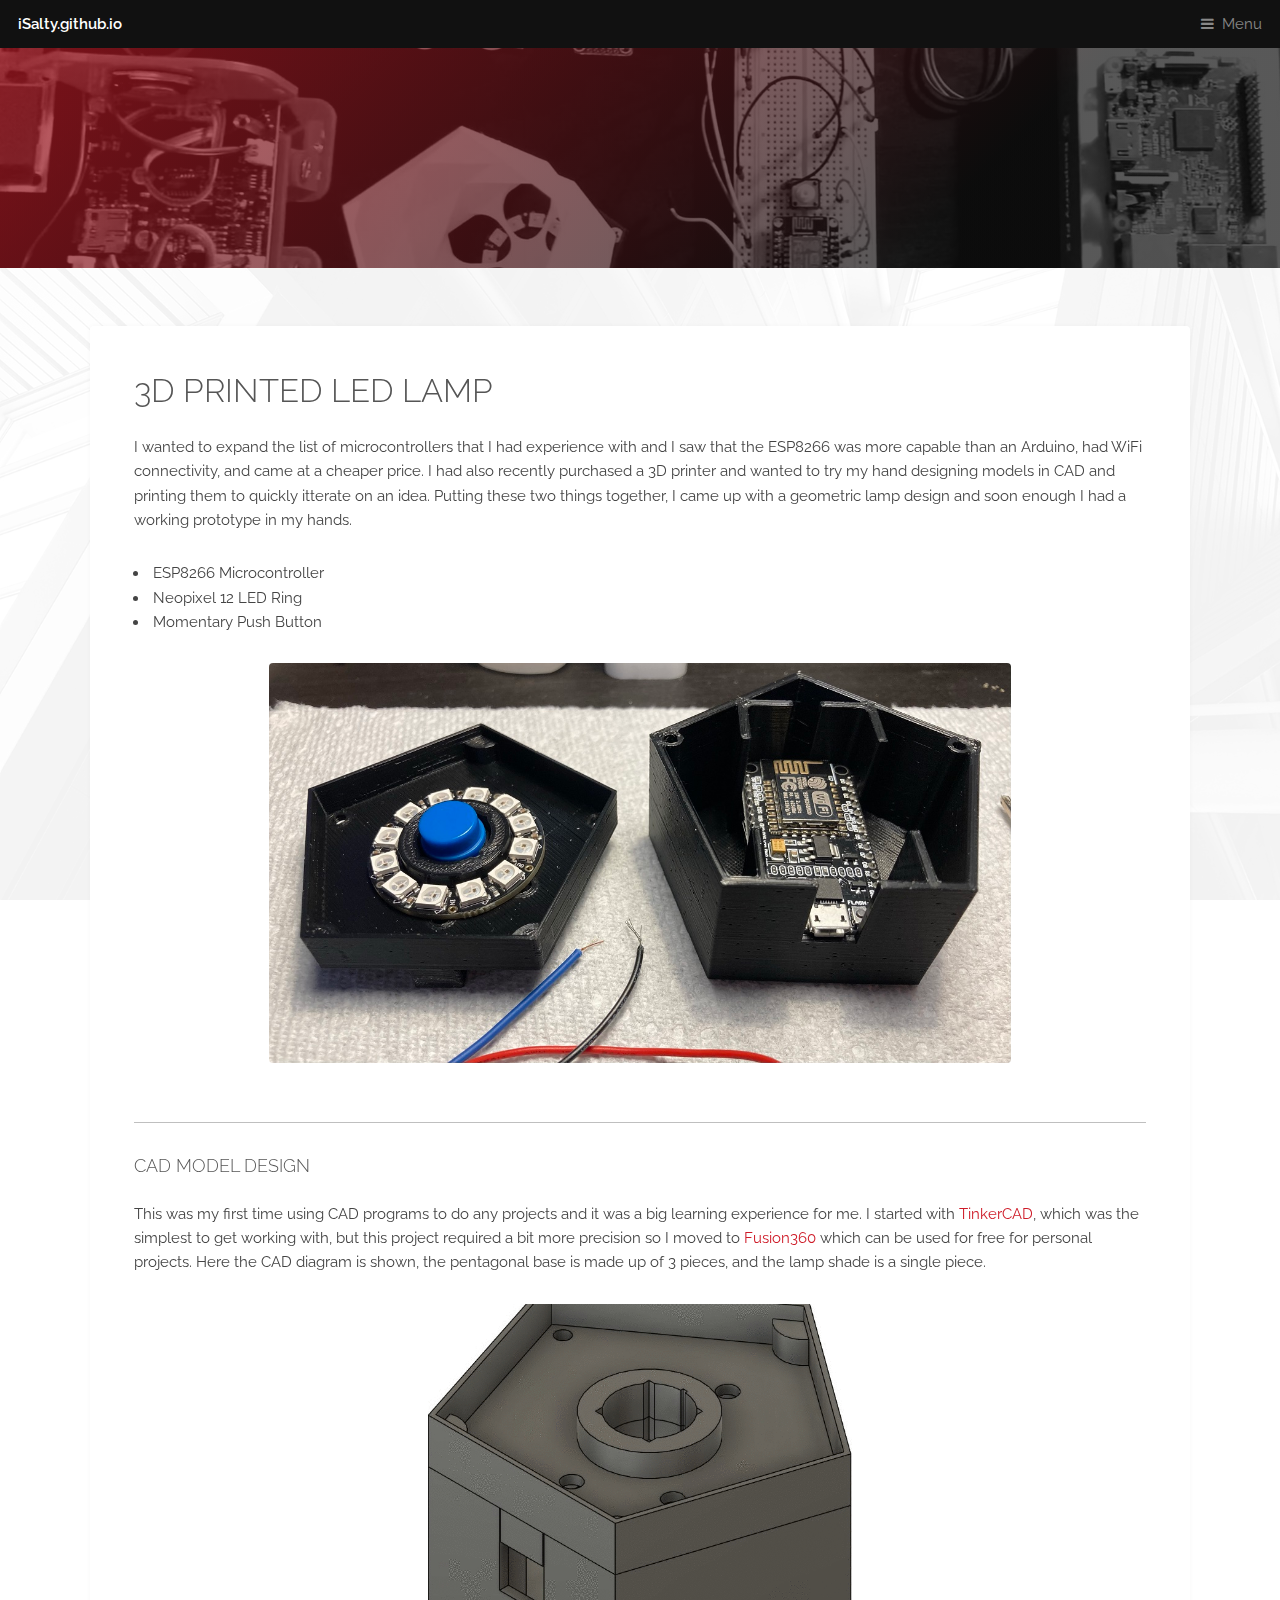
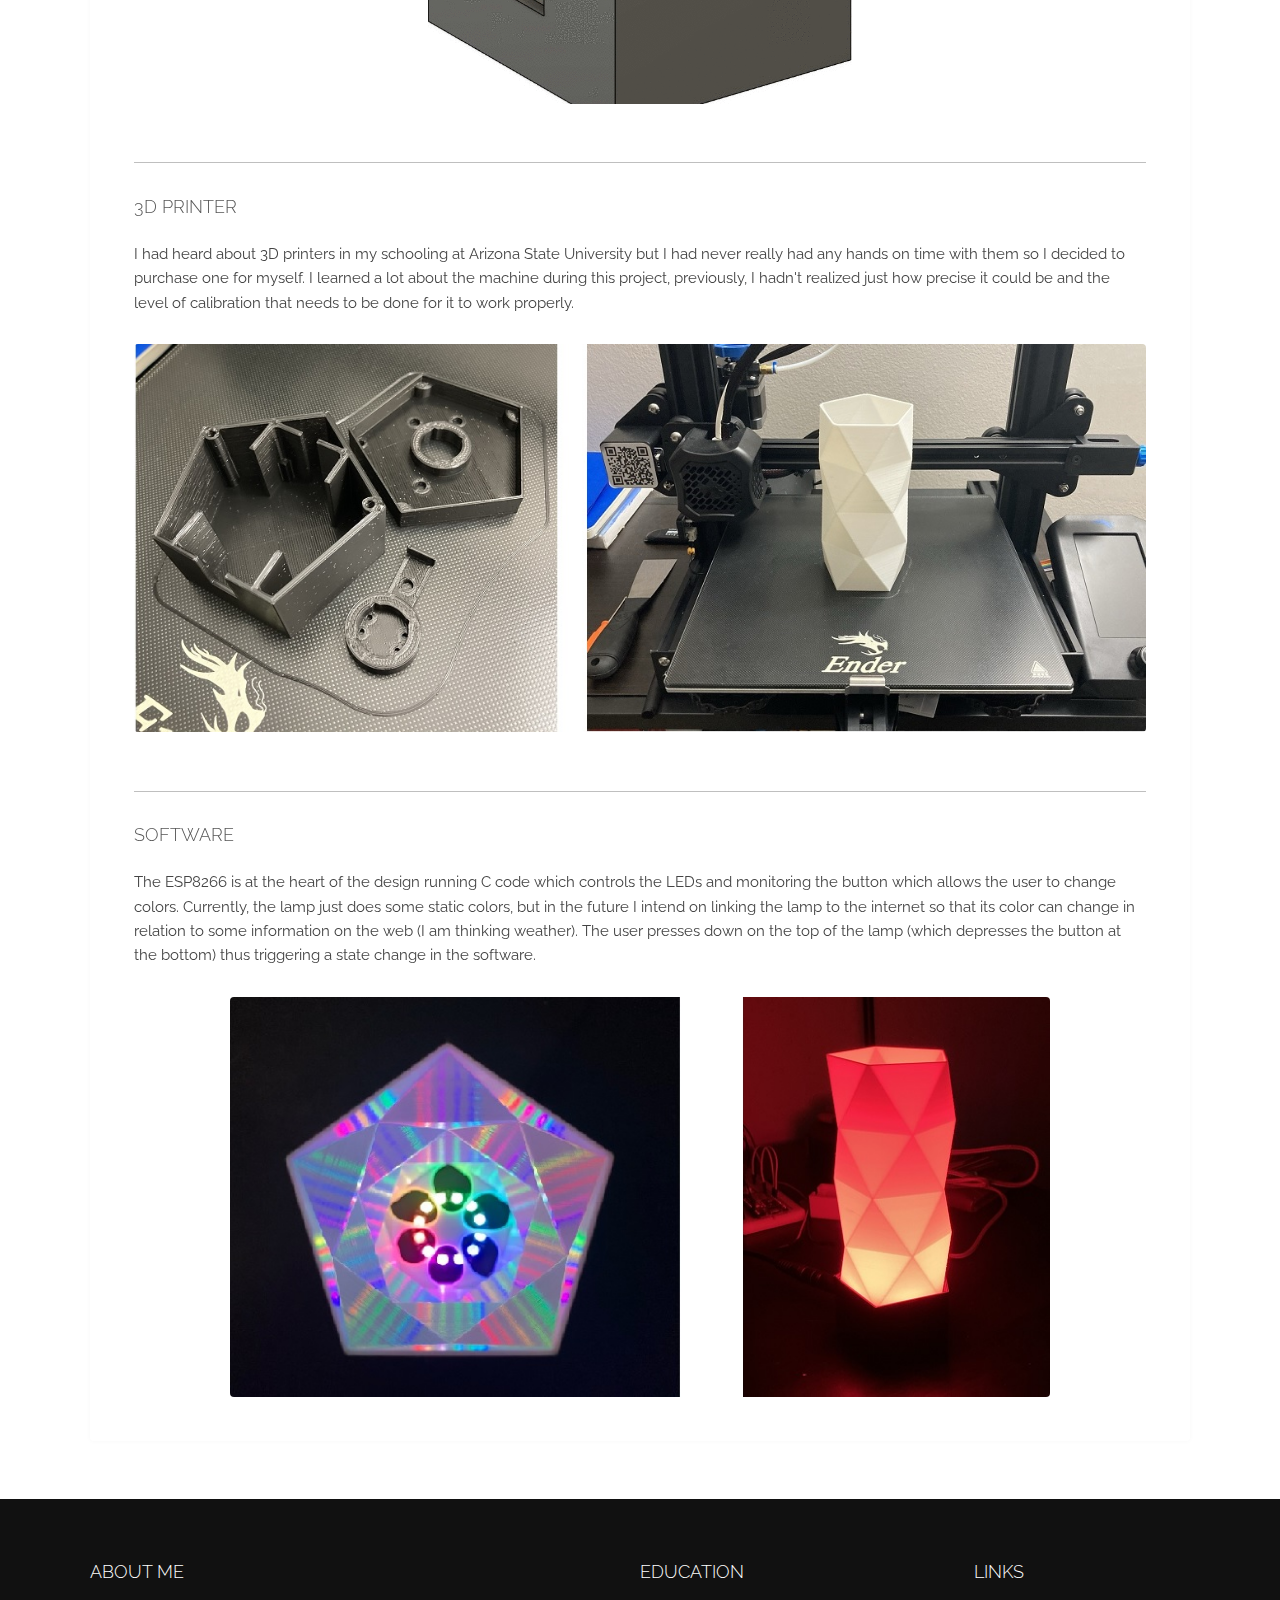
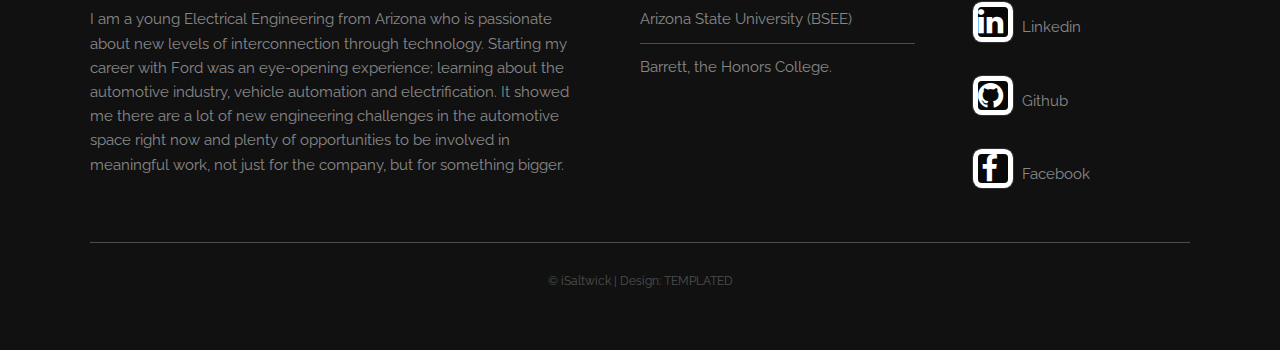
==== 3dPrintedLamp.html @ 3b706ca8 "Switching Templates" ====
<!DOCTYPE HTML>
<!--
	Industrious by TEMPLATED
	templated.co @templatedco
	Released for free under the Creative Commons Attribution 3.0 license (templated.co/license)
-->
<html>
	<head>
		<title>iSaltwick 3D Printed Lamp</title>
		<meta charset="utf-8" />
		<meta name="viewport" content="width=device-width, initial-scale=1, user-scalable=no" />
		<meta name="description" content="" />
		<meta name="keywords" content="" />
		<link rel="stylesheet" href="assets/css/main.css" />
	</head>
	<body class="is-preload">

		<!-- Header -->
			<header id="header">
				<a class="logo" href="index.html">iSalty.github.io</a>
				<nav>
					<a href="#menu">Menu</a>
				</nav>
			</header>

		<!-- Nav -->
			<nav id="menu">
				<ul class="links">
					<li><a href="index.html">Home</a></li>
					<li><a href="index.html#ProjectHub">Projects</a>
					<li><a href="index.html#About">About</a></li>
				</ul>
			</nav>

		<!-- Heading -->
			<div id="heading" >
				<!-- <h1>Project</h1> -->
			</div>

		<!-- Main -->
			<section id="main" class="wrapper">
				<div class="inner">
					<div class="content">
						<header>
							<h2>3D Printed LED Lamp</h2>
						</header>
						<p>I wanted to expand the list of microcontrollers that I had experience with and I saw that the ESP8266 was more capable than an Arduino, had WiFi connectivity, 
							and came at a cheaper price. I had also recently purchased a 3D printer and wanted to try my hand designing models in CAD and printing them to quickly itterate 
							on an idea. Putting these two things together, I came up with a geometric lamp design and soon enough I had a working prototype in my hands.
						</p>
						<ul>
							<li>ESP8266 Microcontroller</li>
							<li>Neopixel 12 LED Ring</li>
							<li>Momentary Push Button</li>
						</ul>
						<div style="max-height: 400px">
							<img class="image center" src="images/3dPrintedLamp/ComponentsBase.jpg" style="max-height: 400px">
						</div>
						<hr />
						<h3>CAD Model Design</h3>
						<p>This was my first time using CAD programs to do any projects and it was a big learning experience for me. I started with <a href="https://www.tinkercad.com/" target="blank">TinkerCAD</a>, 
							which was the simplest to get working with, but this project required a bit more precision so I moved to <a href="https://www.autodesk.com/products/fusion-360/personal" target="blank">Fusion360</a> which can be used 
							for free for personal projects. Here the CAD diagram is shown, the pentagonal base is made up of 3 pieces, and the lamp shade is a single piece.
						</p>
						<div style="max-height: 400px">
							<img class="image center" src="images/3dPrintedLamp/CAD_BaseModel.gif" style="max-height: 400px">
						</div>
						<hr />
						<h3>3D Printer</h3>
						<p>I had heard about 3D printers in my schooling at Arizona State University but I had never really had any hands on time with them so I decided to purchase one for myself.
							I learned a lot about the machine during this project, previously, I hadn't realized just how precise it could be and the level of calibration that needs to be done for 
							it to work properly.
						</p>
						<div style="max-height: 400px">
							<img class="image center" src="images/3dPrintedLamp/PrintedParts.jpg" style="max-height: 400px">
						</div>
						<hr />
						<h3>Software</h3>
						<p>The ESP8266 is at the heart of the design running C code which controls the LEDs and monitoring the button which allows the user to change colors. Currently, the lamp just
							does some static colors, but in the future I intend on linking the lamp to the internet so that its color can change in relation to some information on the web (I am thinking
							weather). The user presses down on the top of the lamp (which depresses the button at the bottom) thus triggering a state change in the software.
						</p>
						<div style="max-height: 400px">
							<img class="image center" src="images/3dPrintedLamp/LitUpLamp.jpg" style="max-height: 400px">
						</div>
					</div>
				</div>
			</section>

		<!-- Footer -->
		<a class="anchor" id="About"></a>
		<footer id="footer">
			<div class="inner">
				<div class="content">
					<section>
						<h3>About Me</h3>
						<p>I am a young Electrical Engineering from Arizona who is passionate about new levels of interconnection through technology.
						Starting my career with Ford was an eye-opening experience; learning about the automotive industry, vehicle automation and electrification. It showed me there are a lot of new engineering challenges in the automotive space right now and plenty of opportunities to be involved in meaningful work, not just for the company, but for something bigger. </p>
					</section>
					<section>
						<h3>Education</h3>
						<ul class="alt">
							<li><a href="https://engineering.asu.edu/" target="_blank">Arizona State University (BSEE)</a></li>
							<li><a href="https://barretthonors.asu.edu/about" target="_blank">Barrett, the Honors College.</a></li>
						</ul>
					</section>
					<section>
						<h3>Links</h3>
						<ul class="plain">
							<li><a href="https://www.linkedin.com/in/ian-saltwick-23591b81/" target="_blank"><i class="icon fa-linkedin">&nbsp;</i>Linkedin</a></li>
							<li><a href="https://github.com/iSalty" target="_blank"><i class="icon fa-github">&nbsp;</i>Github</a></li>
							<li><a href="https://www.facebook.com/ian.saltwick/photos" target="_blank"><i class="icon fa-facebook">&nbsp;</i>Facebook</a></li>
						</ul>
					</section>
				</div>
				<div class="copyright">
					&copy; iSaltwick | Design: <a href="https://templated.co">TEMPLATED</a>
				</div>
			</div>
		</footer>

		<!-- Scripts -->
			<script src="assets/js/jquery.min.js"></script>
			<script src="assets/js/browser.min.js"></script>
			<script src="assets/js/breakpoints.min.js"></script>
			<script src="assets/js/util.js"></script>
			<script src="assets/js/main.js"></script>

	</body>
</html>
---- assets/css/main.css ----
@import url(font-awesome.min.css);
@import url("https://fonts.googleapis.com/css?family=Raleway:200,300,400,500,600");
/*
	Industrious by TEMPLATED
	templated.co @templatedco
	Released for free under the Creative Commons Attribution 3.0 license (templated.co/license)
*/
/* Basic */
@-ms-viewport {
  width: device-width; }
body {
  -ms-overflow-style: scrollbar; }

@media screen and (max-width: 480px) {
  html, body {
    min-width: 320px; } }
html {
  box-sizing: border-box; }

*, *:before, *:after {
  box-sizing: inherit; }

body {
  background: #ffffff; }
  body.is-preload *, body.is-preload *:before, body.is-preload *:after {
    -moz-animation: none !important;
    -webkit-animation: none !important;
    -ms-animation: none !important;
    animation: none !important;
    -moz-transition: none !important;
    -webkit-transition: none !important;
    -ms-transition: none !important;
    transition: none !important; }

html, body, div, span, applet, object,
iframe, h1, h2, h3, h4, h5, h6, p, blockquote,
pre, a, abbr, acronym, address, big, cite,
code, del, dfn, em, img, ins, kbd, q, s, samp,
small, strike, strong, sub, sup, tt, var, b,
u, i, center, dl, dt, dd, ol, ul, li, fieldset,
form, label, legend, table, caption, tbody,
tfoot, thead, tr, th, td, article, aside,
canvas, details, embed, figure, figcaption,
footer, header, hgroup, menu, nav, output, ruby,
section, summary, time, mark, audio, video {
  margin: 0;
  padding: 0;
  border: 0;
  font-size: 100%;
  font: inherit;
  vertical-align: baseline; }

article, aside, details, figcaption, figure,
footer, header, hgroup, menu, nav, section {
  display: block; }

body {
  line-height: 1; }

ol, ul {
  list-style: none; }

blockquote, q {
  quotes: none; }
  blockquote:before, blockquote:after, q:before, q:after {
    content: '';
    content: none; }

table {
  border-collapse: collapse;
  border-spacing: 0; }

body {
  -webkit-text-size-adjust: none; }

mark {
  background-color: transparent;
  color: inherit; }

input::-moz-focus-inner {
  border: 0;
  padding: 0; }

input, select, textarea {
  -moz-appearance: none;
  -webkit-appearance: none;
  -ms-appearance: none;
  appearance: none; }

/* Typography */
html {
  font-size: 13pt; }
  @media screen and (max-width: 1680px) {
    html {
      font-size: 11pt; } }
  @media screen and (max-width: 980px) {
    html {
      font-size: 12pt; } }
  @media screen and (max-width: 480px) {
    html {
      font-size: 11pt; } }

body {
  background-color: #ffffff;
  color: #444444; }

body, input, select, textarea {
  font-family: "Raleway", Arial, Helvetica, sans-serif;
  font-weight: 400;
  font-size: 1rem;
  line-height: 1.65; }

a {
  -moz-transition: color 0.2s ease-in-out;
  -webkit-transition: color 0.2s ease-in-out;
  -ms-transition: color 0.2s ease-in-out;
  transition: color 0.2s ease-in-out;
  text-decoration: none; }
  a:hover {
    text-decoration: none; }

strong, b {
  font-weight: 600; }

em, i {
  font-style: italic; }

p {
  margin: 0 0 2rem 0; }

header.special {
  text-align: center;
  margin-bottom: 4rem; }
  header.special p {
    max-width: 75%;
    margin-left: auto;
    margin-right: auto; }

h1, h2, h3, h4, h5, h6 {
  font-weight: 300;
  line-height: 1.5;
  text-transform: uppercase;
  margin: 0 0 1.5rem 0; }
  h1 a, h2 a, h3 a, h4 a, h5 a, h6 a {
    color: inherit;
    text-decoration: none; }

h1 {
  font-size: 3rem;
  line-height: 1.2; }

h2 {
  font-size: 2.25rem;
  line-height: 1.3; }

h3 {
  font-size: 1.25rem; }

h4 {
  font-size: 1rem; }

h5 {
  font-size: 0.9rem; }

h6 {
  font-size: 0.7rem; }

@media screen and (max-width: 736px) {
  h1 {
    font-size: 2.75rem;
    line-height: 1.3; }

  h2 {
    font-size: 1.75rem;
    line-height: 1.5; }

  h3 {
    font-size: 1.25rem; } }
sub {
  font-size: 0.8rem;
  position: relative;
  top: 0.5rem; }

sup {
  font-size: 0.8rem;
  position: relative;
  top: -0.5rem; }

blockquote {
  border-left: solid 0.5rem;
  font-style: italic;
  margin: 0 0 2rem 0;
  padding: 1rem 0 1rem 2rem; }

code {
  border-radius: 4px;
  border: solid 1px;
  font-family: "Courier New", monospace;
  font-size: 0.9rem;
  margin: 0 0.25rem;
  padding: 0.25rem 0.65rem; }

pre {
  -webkit-overflow-scrolling: touch;
  font-family: "Courier New", monospace;
  font-size: 0.9rem;
  margin: 0 0 2rem 0; }
  pre code {
    display: block;
    line-height: 1.75;
    padding: 1rem 1.5rem;
    overflow-x: auto; }

hr {
  border: 0;
  border-bottom: solid 1px;
  margin: 2rem 0;
  padding-top: 2rem; }
  hr.major {
    margin: 4rem 0; }

input, select, textarea {
  color: #555555; }

a {
  color: #ce1b28; }

strong, b {
  color: #555555; }

h1, h2, h3, h4, h5, h6 {
  color: #555555; }

blockquote {
  border-left-color: rgba(0, 0, 0, 0.25); }

code {
  background: rgba(0, 0, 0, 0.075);
  border-color: rgba(0, 0, 0, 0.25); }

hr {
  border-bottom-color: rgba(0, 0, 0, 0.25); }

/* Inner */
.inner {
  margin: 0 auto;
  width: 75rem;
  max-width: calc(100% - 6rem); }
  @media screen and (max-width: 480px) {
    .inner {
      max-width: calc(100% - 3rem); } }

/* Button */
input[type="submit"],
input[type="reset"],
input[type="button"],
button,
.button {
  -moz-appearance: none;
  -webkit-appearance: none;
  -ms-appearance: none;
  appearance: none;
  -moz-transition: background-color 0.2s ease-in-out, box-shadow 0.2s ease-in-out, color 0.2s ease-in-out;
  -webkit-transition: background-color 0.2s ease-in-out, box-shadow 0.2s ease-in-out, color 0.2s ease-in-out;
  -ms-transition: background-color 0.2s ease-in-out, box-shadow 0.2s ease-in-out, color 0.2s ease-in-out;
  transition: background-color 0.2s ease-in-out, box-shadow 0.2s ease-in-out, color 0.2s ease-in-out;
  border: 0;
  border-radius: 4px;
  cursor: pointer;
  display: inline-block;
  font-weight: 600;
  height: 3.25rem;
  line-height: 3.25rem;
  padding: 0 1.75rem;
  text-align: center;
  text-decoration: none;
  white-space: nowrap; }
  input[type="submit"].small,
  input[type="reset"].small,
  input[type="button"].small,
  button.small,
  .button.small {
    font-size: 0.8rem;
    height: 2.4375rem;
    line-height: 2.4375rem;
    padding: 0 1.25rem; }
  input[type="submit"].large,
  input[type="reset"].large,
  input[type="button"].large,
  button.large,
  .button.large {
    font-size: 1.35rem;
    height: 4.0625rem;
    line-height: 4.0625rem;
    padding: 0 2rem; }
  input[type="submit"].wide,
  input[type="reset"].wide,
  input[type="button"].wide,
  button.wide,
  .button.wide {
    min-width: 13rem; }
  input[type="submit"].icon:before,
  input[type="reset"].icon:before,
  input[type="button"].icon:before,
  button.icon:before,
  .button.icon:before {
    margin-right: 0.5rem; }
  input[type="submit"].fit,
  input[type="reset"].fit,
  input[type="button"].fit,
  button.fit,
  .button.fit {
    width: 100%; }
  input[type="submit"].disabled, input[type="submit"]:disabled,
  input[type="reset"].disabled,
  input[type="reset"]:disabled,
  input[type="button"].disabled,
  input[type="button"]:disabled,
  button.disabled,
  button:disabled,
  .button.disabled,
  .button:disabled {
    pointer-events: none;
    opacity: 0.25; }

input[type="submit"],
input[type="reset"],
input[type="button"],
button,
.button {
  background-color: transparent;
  box-shadow: inset 0 0 0 1px #555555;
  color: #555555 !important; }
  input[type="submit"]:hover,
  input[type="reset"]:hover,
  input[type="button"]:hover,
  button:hover,
  .button:hover {
    box-shadow: inset 0 0 0 1px #ce1b28;
    color: #ce1b28 !important; }
    input[type="submit"]:hover:active,
    input[type="reset"]:hover:active,
    input[type="button"]:hover:active,
    button:hover:active,
    .button:hover:active {
      background-color: rgba(206, 27, 40, 0.25); }
  input[type="submit"].primary,
  input[type="reset"].primary,
  input[type="button"].primary,
  button.primary,
  .button.primary {
    box-shadow: none;
    background-color: #ce1b28;
    color: #ffffff !important; }
    input[type="submit"].primary:hover,
    input[type="reset"].primary:hover,
    input[type="button"].primary:hover,
    button.primary:hover,
    .button.primary:hover {
      background-color: #e2212f;
      box-shadow: none; }
      input[type="submit"].primary:hover:active,
      input[type="reset"].primary:hover:active,
      input[type="button"].primary:hover:active,
      button.primary:hover:active,
      .button.primary:hover:active {
        background-color: #b71824; }

/* Form */
form {
  margin: 0 0 2rem 0; }

input[type="text"],
input[type="password"],
input[type="email"],
input[type="tel"],
input[type="search"],
input[type="url"],
select,
textarea {
  -moz-appearance: none;
  -webkit-appearance: none;
  -ms-appearance: none;
  appearance: none;
  border-radius: 4px;
  border: none;
  border: solid 1px;
  color: inherit;
  display: block;
  outline: 0;
  padding: 0 1rem;
  text-decoration: none;
  width: 100%; }
  input[type="text"]:invalid,
  input[type="password"]:invalid,
  input[type="email"]:invalid,
  input[type="tel"]:invalid,
  input[type="search"]:invalid,
  input[type="url"]:invalid,
  select:invalid,
  textarea:invalid {
    box-shadow: none; }

label {
  display: block;
  font-size: 1rem;
  font-weight: 600;
  margin: 0 0 1rem 0; }

input[type="text"],
input[type="password"],
input[type="email"],
input[type="tel"],
input[type="search"],
input[type="url"] {
  height: 3.25rem; }

select {
  background-size: 1.25rem;
  background-repeat: no-repeat;
  background-position: calc(100% - 1rem) center;
  height: 3.25rem;
  padding-right: 3.25rem;
  text-overflow: ellipsis; }
  select:focus::-ms-value {
    background-color: transparent; }
  select::-ms-expand {
    display: none; }

textarea {
  padding: 0.75rem 1rem; }

input[type="checkbox"],
input[type="radio"] {
  -moz-appearance: none;
  -webkit-appearance: none;
  -ms-appearance: none;
  appearance: none;
  display: block;
  float: left;
  margin-right: -2rem;
  opacity: 0;
  width: 1rem;
  z-index: -1; }
  input[type="checkbox"] + label,
  input[type="radio"] + label {
    text-decoration: none;
    cursor: pointer;
    display: inline-block;
    font-size: 1rem;
    font-weight: 400;
    padding-left: 2.825rem;
    padding-right: 0.875rem;
    position: relative; }
    input[type="checkbox"] + label:before,
    input[type="radio"] + label:before {
      -moz-osx-font-smoothing: grayscale;
      -webkit-font-smoothing: antialiased;
      font-family: FontAwesome;
      font-style: normal;
      font-weight: normal;
      text-transform: none !important; }
    input[type="checkbox"] + label:before,
    input[type="radio"] + label:before {
      border-radius: 4px;
      border: solid 1px;
      content: '';
      display: inline-block;
      height: 1.95rem;
      left: 0;
      line-height: 1.86875rem;
      position: absolute;
      text-align: center;
      top: -0.1625rem;
      width: 1.95rem; }
  input[type="checkbox"]:checked + label:before,
  input[type="radio"]:checked + label:before {
    content: '\f00c'; }

input[type="checkbox"] + label:before {
  border-radius: 4px; }

input[type="radio"] + label:before {
  border-radius: 100%; }

::-webkit-input-placeholder {
  opacity: 1.0; }

:-moz-placeholder {
  opacity: 1.0; }

::-moz-placeholder {
  opacity: 1.0; }

:-ms-input-placeholder {
  opacity: 1.0; }

label {
  color: #555555; }

input[type="text"],
input[type="password"],
input[type="email"],
input[type="tel"],
input[type="search"],
input[type="url"],
select,
textarea {
  background-color: rgba(0, 0, 0, 0.075);
  border-color: rgba(0, 0, 0, 0.25); }
  input[type="text"]:focus,
  input[type="password"]:focus,
  input[type="email"]:focus,
  input[type="tel"]:focus,
  input[type="search"]:focus,
  input[type="url"]:focus,
  select:focus,
  textarea:focus {
    border-color: #ce1b28;
    box-shadow: 0 0 0 1px #ce1b28; }

select {
  background-image: url("data:image/svg+xml;charset=utf8,%3Csvg xmlns='http://www.w3.org/2000/svg' width='40' height='40' preserveAspectRatio='none' viewBox='0 0 40 40'%3E%3Cpath d='M9.4,12.3l10.4,10.4l10.4-10.4c0.2-0.2,0.5-0.4,0.9-0.4c0.3,0,0.6,0.1,0.9,0.4l3.3,3.3c0.2,0.2,0.4,0.5,0.4,0.9 c0,0.4-0.1,0.6-0.4,0.9L20.7,31.9c-0.2,0.2-0.5,0.4-0.9,0.4c-0.3,0-0.6-0.1-0.9-0.4L4.3,17.3c-0.2-0.2-0.4-0.5-0.4-0.9 c0-0.4,0.1-0.6,0.4-0.9l3.3-3.3c0.2-0.2,0.5-0.4,0.9-0.4S9.1,12.1,9.4,12.3z' fill='rgba(0, 0, 0, 0.25)' /%3E%3C/svg%3E"); }
  select option {
    color: #444444;
    background-color: #ffffff; }

input[type="checkbox"] + label,
input[type="radio"] + label {
  color: #444444; }
  input[type="checkbox"] + label:before,
  input[type="radio"] + label:before {
    background: rgba(0, 0, 0, 0.075);
    border-color: rgba(0, 0, 0, 0.25); }
input[type="checkbox"]:checked + label:before,
input[type="radio"]:checked + label:before {
  background-color: #ce1b28;
  border-color: #ce1b28;
  color: #ffffff; }
input[type="checkbox"]:focus + label:before,
input[type="radio"]:focus + label:before {
  border-color: #ce1b28;
  box-shadow: 0 0 0 1px #ce1b28; }

::-webkit-input-placeholder {
  color: #bbbbbb !important; }

:-moz-placeholder {
  color: #bbbbbb !important; }

::-moz-placeholder {
  color: #bbbbbb !important; }

:-ms-input-placeholder {
  color: #bbbbbb !important; }

/* List */
ol {
  list-style: decimal;
  margin: 0 0 2rem 0;
  padding-left: 1.25rem; }
  ol li {
    padding-left: 0.25rem; }

ul {
  list-style: disc;
  margin: 0 0 2rem 0;
  padding-left: 1rem; }
  ul li {
    padding-left: 0.325rem; }
  ul.plain {
    list-style: none;
    padding-left: 0; }
    ul.plain li {
      margin-bottom: 1rem; }
      ul.plain li .icon {
        border-radius: 4px;
        color: #ffffff;
        display: inline-block;
        margin-right: 1rem;
        text-align: center;
        width: 2rem;
        height: 2rem;
        line-height: 2rem;
        background: rgba(0, 0, 0, 0.5); }
  ul.alt {
    list-style: none;
    padding-left: 0; }
    ul.alt li {
      border-top: solid 1px;
      padding: 0.75rem 0; }
      ul.alt li:first-child {
        border-top: 0;
        padding-top: 0; }
      ul.alt li:last-child {
        padding-bottom: 0; }

dl {
  margin: 0 0 2rem 0; }
  dl dt {
    display: block;
    font-weight: 600;
    margin: 0 0 1rem 0; }
  dl dd {
    margin-left: 1.5rem; }

ul.alt li {
  border-top-color: rgba(0, 0, 0, 0.25); }

/* Table */
.table-wrapper {
  -webkit-overflow-scrolling: touch;
  overflow-x: auto; }

table {
  margin: 0 0 2rem 0;
  width: 100%; }
  table tbody tr {
    border: solid 1px;
    border-left: 0;
    border-right: 0; }
  table td {
    padding: 0.75rem 0.75rem; }
  table th {
    font-size: 0.9rem;
    font-weight: 600;
    padding: 0 0.75rem 0.75rem 0.75rem;
    text-align: left; }
  table thead {
    border-bottom: solid 2px; }
  table tfoot {
    border-top: solid 2px; }
  table.alt {
    border-collapse: separate; }
    table.alt tbody tr td {
      border: solid 1px;
      border-left-width: 0;
      border-top-width: 0; }
      table.alt tbody tr td:first-child {
        border-left-width: 1px; }
    table.alt tbody tr:first-child td {
      border-top-width: 1px; }
    table.alt thead {
      border-bottom: 0; }
    table.alt tfoot {
      border-top: 0; }

table tbody tr {
  border-color: rgba(0, 0, 0, 0.25); }
  table tbody tr:nth-child(2n + 1) {
    background-color: rgba(0, 0, 0, 0.075); }
table th {
  color: #555555; }
table thead {
  border-bottom-color: rgba(0, 0, 0, 0.25); }
table tfoot {
  border-top-color: rgba(0, 0, 0, 0.25); }
table.alt tbody tr td {
  border-color: rgba(0, 0, 0, 0.25); }

/* Highlights */
.highlights {
  width: 100%;
  margin: 2.5rem 0;
  display: -moz-flex;
  display: -webkit-flex;
  display: -ms-flex;
  display: flex;
  -moz-flex-wrap: wrap;
  -webkit-flex-wrap: wrap;
  -ms-flex-wrap: wrap;
  flex-wrap: wrap;
  -moz-align-items: -moz-stretch;
  -webkit-align-items: -webkit-stretch;
  -ms-align-items: -ms-stretch;
  align-items: stretch; }
  .highlights > * {
    -moz-flex-shrink: 1;
    -webkit-flex-shrink: 1;
    -ms-flex-shrink: 1;
    flex-shrink: 1;
    -moz-flex-grow: 0;
    -webkit-flex-grow: 0;
    -ms-flex-grow: 0;
    flex-grow: 0; }
  .highlights > * {
    width: 33.3333333333%; }
  .highlights > * {
    padding: 1.5rem;
    width: calc(33.3333333333% + 1rem); }
  .highlights > :nth-child(-n + 3) {
    padding-top: 0; }
  .highlights > :nth-last-child(-n + 3) {
    padding-bottom: 0; }
  .highlights > :nth-child(3n + 1) {
    padding-left: 0; }
  .highlights > :nth-child(3n) {
    padding-right: 0; }
  .highlights > :nth-child(3n + 1),
  .highlights > :nth-child(3n) {
    width: calc(33.3333333333% + -0.5rem); }
  .highlights .content {
    border-radius: 4px;
    height: 100%;
    padding: 2rem 2rem 1rem 2rem;
    text-align: center; }
    .highlights .content .icon {
      font-size: 5rem; }
  .highlights > div > :last-child {
    margin-bottom: 0; }
  @media screen and (max-width: 980px) {
    .highlights > * {
      width: 50%; }
    .highlights > * {
      padding: 1rem;
      width: calc(33.3333333333% + 0.6666666667rem); }
    .highlights > :nth-child(-n + 3) {
      padding-top: 1rem; }
    .highlights > :nth-last-child(-n + 3) {
      padding-bottom: 1rem; }
    .highlights > :nth-child(3n + 1) {
      padding-left: 1rem; }
    .highlights > :nth-child(3n) {
      padding-right: 1rem; }
    .highlights > :nth-child(3n + 1),
    .highlights > :nth-child(3n) {
      padding: 1rem;
      width: calc(50% + 1rem); }
    .highlights > * {
      padding: 1rem;
      width: calc(50% + 1rem); }
    .highlights > :nth-child(-n + 2) {
      padding-top: 0; }
    .highlights > :nth-last-child(-n + 2) {
      padding-bottom: 0; }
    .highlights > :nth-child(2n + 1) {
      padding-left: 0; }
    .highlights > :nth-child(2n) {
      padding-right: 0; }
    .highlights > :nth-child(2n + 1),
    .highlights > :nth-child(2n) {
      width: calc(50% + 0rem); }
    .highlights .content {
      padding: 2rem; } }
  @media screen and (max-width: 736px) {
    .highlights > * {
      width: 100%; }
    .highlights > * {
      padding: 1rem;
      width: calc(33.3333333333% + 0.6666666667rem); }
    .highlights > :nth-child(-n + 3) {
      padding-top: 1rem; }
    .highlights > :nth-last-child(-n + 3) {
      padding-bottom: 1rem; }
    .highlights > :nth-child(3n + 1) {
      padding-left: 1rem; }
    .highlights > :nth-child(3n) {
      padding-right: 1rem; }
    .highlights > :nth-child(3n + 1),
    .highlights > :nth-child(3n) {
      padding: 1rem;
      width: calc(100% + 2rem); }
    .highlights > * {
      padding: 1rem;
      width: calc(50% + 1rem); }
    .highlights > :nth-child(-n + 2) {
      padding-top: 1rem; }
    .highlights > :nth-last-child(-n + 2) {
      padding-bottom: 1rem; }
    .highlights > :nth-child(2n + 1) {
      padding-left: 1rem; }
    .highlights > :nth-child(2n) {
      padding-right: 1rem; }
    .highlights > :nth-child(2n + 1),
    .highlights > :nth-child(2n) {
      padding: 1rem;
      width: calc(100% + 2rem); }
    .highlights > * {
      padding: 1rem;
      width: calc(100% + 2rem); }
    .highlights > :nth-child(-n + 1) {
      padding-top: 0; }
    .highlights > :nth-last-child(-n + 1) {
      padding-bottom: 0; }
    .highlights > :nth-child(1n + 1) {
      padding-left: 0; }
    .highlights > :nth-child(1n) {
      padding-right: 0; }
    .highlights > :nth-child(1n + 1),
    .highlights > :nth-child(1n) {
      width: calc(100% + 1rem); } }

.highlights .content {
  background: #ffffff;
  box-shadow: 0px 0px 4px 1px rgba(0, 0, 0, 0.05); 
  }

.highlights .content .project-image {
  background: #ffffff;
  border-radius: 4%;
  max-width: 90%;
  box-shadow: 0px 0px 4px 1px rgba(0, 0, 0, 0.3);
}

.highlights h3 {
  padding-top: 1rem;
}

.highlights h3:hover {
  color: #b71824;
}

.highlights a:hover {
  color: #b71824;
  text-decoration: underline;
}

/* Testimonials */
.testimonials {
  margin: 2.5rem 0;
  width: 100%;
  display: -moz-flex;
  display: -webkit-flex;
  display: -ms-flex;
  display: flex;
  -moz-flex-wrap: wrap;
  -webkit-flex-wrap: wrap;
  -ms-flex-wrap: wrap;
  flex-wrap: wrap;
  -moz-align-items: -moz-stretch;
  -webkit-align-items: -webkit-stretch;
  -ms-align-items: -ms-stretch;
  align-items: stretch; }
  .testimonials > * {
    -moz-flex-shrink: 1;
    -webkit-flex-shrink: 1;
    -ms-flex-shrink: 1;
    flex-shrink: 1;
    -moz-flex-grow: 0;
    -webkit-flex-grow: 0;
    -ms-flex-grow: 0;
    flex-grow: 0; }
  .testimonials > * {
    width: 33.3333333333%; }
  .testimonials > * {
    padding: 1.5rem;
    width: calc(33.3333333333% + 1rem); }
  .testimonials > :nth-child(-n + 3) {
    padding-top: 0; }
  .testimonials > :nth-last-child(-n + 3) {
    padding-bottom: 0; }
  .testimonials > :nth-child(3n + 1) {
    padding-left: 0; }
  .testimonials > :nth-child(3n) {
    padding-right: 0; }
  .testimonials > :nth-child(3n + 1),
  .testimonials > :nth-child(3n) {
    width: calc(33.3333333333% + -0.5rem); }
  .testimonials .content {
    border-radius: 4px;
    height: 100%;
    padding: 3rem; }
    .testimonials .content .author {
      display: -moz-flex;
      display: -webkit-flex;
      display: -ms-flex;
      display: flex;
      -moz-align-items: center;
      -webkit-align-items: center;
      -ms-align-items: center;
      align-items: center; }
      .testimonials .content .author blockquote {
        margin: 0; }
      .testimonials .content .author .image {
        margin-right: 2rem;
        width: 20%; }
        .testimonials .content .author .image img {
          border-radius: 100%;
          max-width: 100%; }
    .testimonials .content .credit {
      font-size: 0.75rem; }
    .testimonials .content p:last-child {
      margin: 0; }
  .testimonials > div > :last-child {
    margin-bottom: 0; }
  @media screen and (max-width: 980px) {
    .testimonials > * {
      width: 50%; }
    .testimonials > * {
      padding: 1rem;
      width: calc(33.3333333333% + 0.6666666667rem); }
    .testimonials > :nth-child(-n + 3) {
      padding-top: 1rem; }
    .testimonials > :nth-last-child(-n + 3) {
      padding-bottom: 1rem; }
    .testimonials > :nth-child(3n + 1) {
      padding-left: 1rem; }
    .testimonials > :nth-child(3n) {
      padding-right: 1rem; }
    .testimonials > :nth-child(3n + 1),
    .testimonials > :nth-child(3n) {
      padding: 1rem;
      width: calc(50% + 1rem); }
    .testimonials > * {
      padding: 1rem;
      width: calc(50% + 1rem); }
    .testimonials > :nth-child(-n + 2) {
      padding-top: 0; }
    .testimonials > :nth-last-child(-n + 2) {
      padding-bottom: 0; }
    .testimonials > :nth-child(2n + 1) {
      padding-left: 0; }
    .testimonials > :nth-child(2n) {
      padding-right: 0; }
    .testimonials > :nth-child(2n + 1),
    .testimonials > :nth-child(2n) {
      width: calc(50% + 0rem); }
    .testimonials .content {
      padding: 2rem; } }
  @media screen and (max-width: 736px) {
    .testimonials > * {
      width: 100%; }
    .testimonials > * {
      padding: 1rem;
      width: calc(33.3333333333% + 0.6666666667rem); }
    .testimonials > :nth-child(-n + 3) {
      padding-top: 1rem; }
    .testimonials > :nth-last-child(-n + 3) {
      padding-bottom: 1rem; }
    .testimonials > :nth-child(3n + 1) {
      padding-left: 1rem; }
    .testimonials > :nth-child(3n) {
      padding-right: 1rem; }
    .testimonials > :nth-child(3n + 1),
    .testimonials > :nth-child(3n) {
      padding: 1rem;
      width: calc(100% + 2rem); }
    .testimonials > * {
      padding: 1rem;
      width: calc(50% + 1rem); }
    .testimonials > :nth-child(-n + 2) {
      padding-top: 1rem; }
    .testimonials > :nth-last-child(-n + 2) {
      padding-bottom: 1rem; }
    .testimonials > :nth-child(2n + 1) {
      padding-left: 1rem; }
    .testimonials > :nth-child(2n) {
      padding-right: 1rem; }
    .testimonials > :nth-child(2n + 1),
    .testimonials > :nth-child(2n) {
      padding: 1rem;
      width: calc(100% + 2rem); }
    .testimonials > * {
      padding: 1rem;
      width: calc(100% + 2rem); }
    .testimonials > :nth-child(-n + 1) {
      padding-top: 0; }
    .testimonials > :nth-last-child(-n + 1) {
      padding-bottom: 0; }
    .testimonials > :nth-child(1n + 1) {
      padding-left: 0; }
    .testimonials > :nth-child(1n) {
      padding-right: 0; }
    .testimonials > :nth-child(1n + 1),
    .testimonials > :nth-child(1n) {
      width: calc(100% + 1rem); } }

.testimonials .content {
  background: #ffffff;
  box-shadow: 0px 0px 4px 1px rgba(0, 0, 0, 0.025); }
  .testimonials .content .credit strong {
    color: #ce1b28; }

/* Actions */
ul.actions {
  display: -moz-flex;
  display: -webkit-flex;
  display: -ms-flex;
  display: flex;
  cursor: default;
  list-style: none;
  margin-left: -1rem;
  padding-left: 0; }
  ul.actions li {
    padding: 0 0 0 1rem;
    vertical-align: middle; }
  ul.actions.special {
    -moz-justify-content: center;
    -webkit-justify-content: center;
    -ms-justify-content: center;
    justify-content: center;
    width: calc(100% + 1rem); }
  ul.actions.stacked {
    -moz-flex-direction: column;
    -webkit-flex-direction: column;
    -ms-flex-direction: column;
    flex-direction: column;
    margin-left: 0; }
    ul.actions.stacked li {
      padding: 1.3rem 0 0 0; }
      ul.actions.stacked li:first-child {
        padding-top: 0; }
  ul.actions.fit {
    width: calc(100% + 1rem); }
    ul.actions.fit li {
      -moz-flex-grow: 1;
      -webkit-flex-grow: 1;
      -ms-flex-grow: 1;
      flex-grow: 1;
      -moz-flex-shrink: 1;
      -webkit-flex-shrink: 1;
      -ms-flex-shrink: 1;
      flex-shrink: 1;
      width: 100%; }
      ul.actions.fit li > * {
        width: 100%; }
    ul.actions.fit.stacked {
      width: 100%; }
  @media screen and (max-width: 480px) {
    ul.actions:not(.fixed) {
      -moz-flex-direction: column;
      -webkit-flex-direction: column;
      -ms-flex-direction: column;
      flex-direction: column;
      margin-left: 0;
      width: 100% !important; }
      ul.actions:not(.fixed) li {
        -moz-flex-grow: 1;
        -webkit-flex-grow: 1;
        -ms-flex-grow: 1;
        flex-grow: 1;
        -moz-flex-shrink: 1;
        -webkit-flex-shrink: 1;
        -ms-flex-shrink: 1;
        flex-shrink: 1;
        padding: 1rem 0 0 0;
        text-align: center;
        width: 100%; }
        ul.actions:not(.fixed) li > * {
          width: 100%; }
        ul.actions:not(.fixed) li:first-child {
          padding-top: 0; }
        ul.actions:not(.fixed) li input[type="submit"],
        ul.actions:not(.fixed) li input[type="reset"],
        ul.actions:not(.fixed) li input[type="button"],
        ul.actions:not(.fixed) li button,
        ul.actions:not(.fixed) li .button {
          width: 100%; }
          ul.actions:not(.fixed) li input[type="submit"].icon:before,
          ul.actions:not(.fixed) li input[type="reset"].icon:before,
          ul.actions:not(.fixed) li input[type="button"].icon:before,
          ul.actions:not(.fixed) li button.icon:before,
          ul.actions:not(.fixed) li .button.icon:before {
            margin-left: -0.5rem; } }

/* Grid */
.row {
  display: flex;
  flex-wrap: wrap;
  box-sizing: border-box; }
  .row > * {
    box-sizing: border-box; }
  .row.gtr-uniform > * > :last-child {
    margin-bottom: 0; }

.row > .imp {
  order: -1; }
.row > .col-1 {
  width: 8.3333333333%; }
.row > .off-1 {
  margin-left: 8.3333333333%; }
.row > .col-2 {
  width: 16.6666666667%; }
.row > .off-2 {
  margin-left: 16.6666666667%; }
.row > .col-3 {
  width: 25%; }
.row > .off-3 {
  margin-left: 25%; }
.row > .col-4 {
  width: 33.3333333333%; }
.row > .off-4 {
  margin-left: 33.3333333333%; }
.row > .col-5 {
  width: 41.6666666667%; }
.row > .off-5 {
  margin-left: 41.6666666667%; }
.row > .col-6 {
  width: 50%; }
.row > .off-6 {
  margin-left: 50%; }
.row > .col-7 {
  width: 58.3333333333%; }
.row > .off-7 {
  margin-left: 58.3333333333%; }
.row > .col-8 {
  width: 66.6666666667%; }
.row > .off-8 {
  margin-left: 66.6666666667%; }
.row > .col-9 {
  width: 75%; }
.row > .off-9 {
  margin-left: 75%; }
.row > .col-10 {
  width: 83.3333333333%; }
.row > .off-10 {
  margin-left: 83.3333333333%; }
.row > .col-11 {
  width: 91.6666666667%; }
.row > .off-11 {
  margin-left: 91.6666666667%; }
.row > .col-12 {
  width: 100%; }
.row > .off-12 {
  margin-left: 100%; }
.row.gtr-0 {
  margin-top: 0;
  margin-left: 0rem; }
  .row.gtr-0 > * {
    padding: 0 0 0 0rem; }
  .row.gtr-0.gtr-uniform {
    margin-top: 0rem; }
    .row.gtr-0.gtr-uniform > * {
      padding-top: 0rem; }
.row.gtr-25 {
  margin-top: 0;
  margin-left: -0.75rem; }
  .row.gtr-25 > * {
    padding: 0 0 0 0.75rem; }
  .row.gtr-25.gtr-uniform {
    margin-top: -0.75rem; }
    .row.gtr-25.gtr-uniform > * {
      padding-top: 0.75rem; }
.row.gtr-50 {
  margin-top: 0;
  margin-left: -1.5rem; }
  .row.gtr-50 > * {
    padding: 0 0 0 1.5rem; }
  .row.gtr-50.gtr-uniform {
    margin-top: -1.5rem; }
    .row.gtr-50.gtr-uniform > * {
      padding-top: 1.5rem; }
.row {
  margin-top: 0;
  margin-left: -3rem; }
  .row > * {
    padding: 0 0 0 3rem; }
  .row.gtr-uniform {
    margin-top: -3rem; }
    .row.gtr-uniform > * {
      padding-top: 3rem; }
.row.gtr-150 {
  margin-top: 0;
  margin-left: -4.5rem; }
  .row.gtr-150 > * {
    padding: 0 0 0 4.5rem; }
  .row.gtr-150.gtr-uniform {
    margin-top: -4.5rem; }
    .row.gtr-150.gtr-uniform > * {
      padding-top: 4.5rem; }
.row.gtr-200 {
  margin-top: 0;
  margin-left: -6rem; }
  .row.gtr-200 > * {
    padding: 0 0 0 6rem; }
  .row.gtr-200.gtr-uniform {
    margin-top: -6rem; }
    .row.gtr-200.gtr-uniform > * {
      padding-top: 6rem; }

@media screen and (max-width: 1680px) {
  .row {
    display: flex;
    flex-wrap: wrap;
    box-sizing: border-box; }
    .row > * {
      box-sizing: border-box; }
    .row.gtr-uniform > * > :last-child {
      margin-bottom: 0; }

  .row > .imp-xlarge {
    order: -1; }
  .row > .col-1-xlarge {
    width: 8.3333333333%; }
  .row > .off-1-xlarge {
    margin-left: 8.3333333333%; }
  .row > .col-2-xlarge {
    width: 16.6666666667%; }
  .row > .off-2-xlarge {
    margin-left: 16.6666666667%; }
  .row > .col-3-xlarge {
    width: 25%; }
  .row > .off-3-xlarge {
    margin-left: 25%; }
  .row > .col-4-xlarge {
    width: 33.3333333333%; }
  .row > .off-4-xlarge {
    margin-left: 33.3333333333%; }
  .row > .col-5-xlarge {
    width: 41.6666666667%; }
  .row > .off-5-xlarge {
    margin-left: 41.6666666667%; }
  .row > .col-6-xlarge {
    width: 50%; }
  .row > .off-6-xlarge {
    margin-left: 50%; }
  .row > .col-7-xlarge {
    width: 58.3333333333%; }
  .row > .off-7-xlarge {
    margin-left: 58.3333333333%; }
  .row > .col-8-xlarge {
    width: 66.6666666667%; }
  .row > .off-8-xlarge {
    margin-left: 66.6666666667%; }
  .row > .col-9-xlarge {
    width: 75%; }
  .row > .off-9-xlarge {
    margin-left: 75%; }
  .row > .col-10-xlarge {
    width: 83.3333333333%; }
  .row > .off-10-xlarge {
    margin-left: 83.3333333333%; }
  .row > .col-11-xlarge {
    width: 91.6666666667%; }
  .row > .off-11-xlarge {
    margin-left: 91.6666666667%; }
  .row > .col-12-xlarge {
    width: 100%; }
  .row > .off-12-xlarge {
    margin-left: 100%; }
  .row.gtr-0 {
    margin-top: 0;
    margin-left: 0rem; }
    .row.gtr-0 > * {
      padding: 0 0 0 0rem; }
    .row.gtr-0.gtr-uniform {
      margin-top: 0rem; }
      .row.gtr-0.gtr-uniform > * {
        padding-top: 0rem; }
  .row.gtr-25 {
    margin-top: 0;
    margin-left: -0.75rem; }
    .row.gtr-25 > * {
      padding: 0 0 0 0.75rem; }
    .row.gtr-25.gtr-uniform {
      margin-top: -0.75rem; }
      .row.gtr-25.gtr-uniform > * {
        padding-top: 0.75rem; }
  .row.gtr-50 {
    margin-top: 0;
    margin-left: -1.5rem; }
    .row.gtr-50 > * {
      padding: 0 0 0 1.5rem; }
    .row.gtr-50.gtr-uniform {
      margin-top: -1.5rem; }
      .row.gtr-50.gtr-uniform > * {
        padding-top: 1.5rem; }
  .row {
    margin-top: 0;
    margin-left: -3rem; }
    .row > * {
      padding: 0 0 0 3rem; }
    .row.gtr-uniform {
      margin-top: -3rem; }
      .row.gtr-uniform > * {
        padding-top: 3rem; }
  .row.gtr-150 {
    margin-top: 0;
    margin-left: -4.5rem; }
    .row.gtr-150 > * {
      padding: 0 0 0 4.5rem; }
    .row.gtr-150.gtr-uniform {
      margin-top: -4.5rem; }
      .row.gtr-150.gtr-uniform > * {
        padding-top: 4.5rem; }
  .row.gtr-200 {
    margin-top: 0;
    margin-left: -6rem; }
    .row.gtr-200 > * {
      padding: 0 0 0 6rem; }
    .row.gtr-200.gtr-uniform {
      margin-top: -6rem; }
      .row.gtr-200.gtr-uniform > * {
        padding-top: 6rem; } }
@media screen and (max-width: 1280px) {
  .row {
    display: flex;
    flex-wrap: wrap;
    box-sizing: border-box; }
    .row > * {
      box-sizing: border-box; }
    .row.gtr-uniform > * > :last-child {
      margin-bottom: 0; }

  .row > .imp-large {
    order: -1; }
  .row > .col-1-large {
    width: 8.3333333333%; }
  .row > .off-1-large {
    margin-left: 8.3333333333%; }
  .row > .col-2-large {
    width: 16.6666666667%; }
  .row > .off-2-large {
    margin-left: 16.6666666667%; }
  .row > .col-3-large {
    width: 25%; }
  .row > .off-3-large {
    margin-left: 25%; }
  .row > .col-4-large {
    width: 33.3333333333%; }
  .row > .off-4-large {
    margin-left: 33.3333333333%; }
  .row > .col-5-large {
    width: 41.6666666667%; }
  .row > .off-5-large {
    margin-left: 41.6666666667%; }
  .row > .col-6-large {
    width: 50%; }
  .row > .off-6-large {
    margin-left: 50%; }
  .row > .col-7-large {
    width: 58.3333333333%; }
  .row > .off-7-large {
    margin-left: 58.3333333333%; }
  .row > .col-8-large {
    width: 66.6666666667%; }
  .row > .off-8-large {
    margin-left: 66.6666666667%; }
  .row > .col-9-large {
    width: 75%; }
  .row > .off-9-large {
    margin-left: 75%; }
  .row > .col-10-large {
    width: 83.3333333333%; }
  .row > .off-10-large {
    margin-left: 83.3333333333%; }
  .row > .col-11-large {
    width: 91.6666666667%; }
  .row > .off-11-large {
    margin-left: 91.6666666667%; }
  .row > .col-12-large {
    width: 100%; }
  .row > .off-12-large {
    margin-left: 100%; }
  .row.gtr-0 {
    margin-top: 0;
    margin-left: 0rem; }
    .row.gtr-0 > * {
      padding: 0 0 0 0rem; }
    .row.gtr-0.gtr-uniform {
      margin-top: 0rem; }
      .row.gtr-0.gtr-uniform > * {
        padding-top: 0rem; }
  .row.gtr-25 {
    margin-top: 0;
    margin-left: -0.375rem; }
    .row.gtr-25 > * {
      padding: 0 0 0 0.375rem; }
    .row.gtr-25.gtr-uniform {
      margin-top: -0.375rem; }
      .row.gtr-25.gtr-uniform > * {
        padding-top: 0.375rem; }
  .row.gtr-50 {
    margin-top: 0;
    margin-left: -0.75rem; }
    .row.gtr-50 > * {
      padding: 0 0 0 0.75rem; }
    .row.gtr-50.gtr-uniform {
      margin-top: -0.75rem; }
      .row.gtr-50.gtr-uniform > * {
        padding-top: 0.75rem; }
  .row {
    margin-top: 0;
    margin-left: -1.5rem; }
    .row > * {
      padding: 0 0 0 1.5rem; }
    .row.gtr-uniform {
      margin-top: -1.5rem; }
      .row.gtr-uniform > * {
        padding-top: 1.5rem; }
  .row.gtr-150 {
    margin-top: 0;
    margin-left: -2.25rem; }
    .row.gtr-150 > * {
      padding: 0 0 0 2.25rem; }
    .row.gtr-150.gtr-uniform {
      margin-top: -2.25rem; }
      .row.gtr-150.gtr-uniform > * {
        padding-top: 2.25rem; }
  .row.gtr-200 {
    margin-top: 0;
    margin-left: -3rem; }
    .row.gtr-200 > * {
      padding: 0 0 0 3rem; }
    .row.gtr-200.gtr-uniform {
      margin-top: -3rem; }
      .row.gtr-200.gtr-uniform > * {
        padding-top: 3rem; } }
@media screen and (max-width: 980px) {
  .row {
    display: flex;
    flex-wrap: wrap;
    box-sizing: border-box; }
    .row > * {
      box-sizing: border-box; }
    .row.gtr-uniform > * > :last-child {
      margin-bottom: 0; }

  .row > .imp-medium {
    order: -1; }
  .row > .col-1-medium {
    width: 8.3333333333%; }
  .row > .off-1-medium {
    margin-left: 8.3333333333%; }
  .row > .col-2-medium {
    width: 16.6666666667%; }
  .row > .off-2-medium {
    margin-left: 16.6666666667%; }
  .row > .col-3-medium {
    width: 25%; }
  .row > .off-3-medium {
    margin-left: 25%; }
  .row > .col-4-medium {
    width: 33.3333333333%; }
  .row > .off-4-medium {
    margin-left: 33.3333333333%; }
  .row > .col-5-medium {
    width: 41.6666666667%; }
  .row > .off-5-medium {
    margin-left: 41.6666666667%; }
  .row > .col-6-medium {
    width: 50%; }
  .row > .off-6-medium {
    margin-left: 50%; }
  .row > .col-7-medium {
    width: 58.3333333333%; }
  .row > .off-7-medium {
    margin-left: 58.3333333333%; }
  .row > .col-8-medium {
    width: 66.6666666667%; }
  .row > .off-8-medium {
    margin-left: 66.6666666667%; }
  .row > .col-9-medium {
    width: 75%; }
  .row > .off-9-medium {
    margin-left: 75%; }
  .row > .col-10-medium {
    width: 83.3333333333%; }
  .row > .off-10-medium {
    margin-left: 83.3333333333%; }
  .row > .col-11-medium {
    width: 91.6666666667%; }
  .row > .off-11-medium {
    margin-left: 91.6666666667%; }
  .row > .col-12-medium {
    width: 100%; }
  .row > .off-12-medium {
    margin-left: 100%; }
  .row.gtr-0 {
    margin-top: 0;
    margin-left: 0rem; }
    .row.gtr-0 > * {
      padding: 0 0 0 0rem; }
    .row.gtr-0.gtr-uniform {
      margin-top: 0rem; }
      .row.gtr-0.gtr-uniform > * {
        padding-top: 0rem; }
  .row.gtr-25 {
    margin-top: 0;
    margin-left: -0.375rem; }
    .row.gtr-25 > * {
      padding: 0 0 0 0.375rem; }
    .row.gtr-25.gtr-uniform {
      margin-top: -0.375rem; }
      .row.gtr-25.gtr-uniform > * {
        padding-top: 0.375rem; }
  .row.gtr-50 {
    margin-top: 0;
    margin-left: -0.75rem; }
    .row.gtr-50 > * {
      padding: 0 0 0 0.75rem; }
    .row.gtr-50.gtr-uniform {
      margin-top: -0.75rem; }
      .row.gtr-50.gtr-uniform > * {
        padding-top: 0.75rem; }
  .row {
    margin-top: 0;
    margin-left: -1.5rem; }
    .row > * {
      padding: 0 0 0 1.5rem; }
    .row.gtr-uniform {
      margin-top: -1.5rem; }
      .row.gtr-uniform > * {
        padding-top: 1.5rem; }
  .row.gtr-150 {
    margin-top: 0;
    margin-left: -2.25rem; }
    .row.gtr-150 > * {
      padding: 0 0 0 2.25rem; }
    .row.gtr-150.gtr-uniform {
      margin-top: -2.25rem; }
      .row.gtr-150.gtr-uniform > * {
        padding-top: 2.25rem; }
  .row.gtr-200 {
    margin-top: 0;
    margin-left: -3rem; }
    .row.gtr-200 > * {
      padding: 0 0 0 3rem; }
    .row.gtr-200.gtr-uniform {
      margin-top: -3rem; }
      .row.gtr-200.gtr-uniform > * {
        padding-top: 3rem; } }
@media screen and (max-width: 736px) {
  .row {
    display: flex;
    flex-wrap: wrap;
    box-sizing: border-box; }
    .row > * {
      box-sizing: border-box; }
    .row.gtr-uniform > * > :last-child {
      margin-bottom: 0; }

  .row > .imp-small {
    order: -1; }
  .row > .col-1-small {
    width: 8.3333333333%; }
  .row > .off-1-small {
    margin-left: 8.3333333333%; }
  .row > .col-2-small {
    width: 16.6666666667%; }
  .row > .off-2-small {
    margin-left: 16.6666666667%; }
  .row > .col-3-small {
    width: 25%; }
  .row > .off-3-small {
    margin-left: 25%; }
  .row > .col-4-small {
    width: 33.3333333333%; }
  .row > .off-4-small {
    margin-left: 33.3333333333%; }
  .row > .col-5-small {
    width: 41.6666666667%; }
  .row > .off-5-small {
    margin-left: 41.6666666667%; }
  .row > .col-6-small {
    width: 50%; }
  .row > .off-6-small {
    margin-left: 50%; }
  .row > .col-7-small {
    width: 58.3333333333%; }
  .row > .off-7-small {
    margin-left: 58.3333333333%; }
  .row > .col-8-small {
    width: 66.6666666667%; }
  .row > .off-8-small {
    margin-left: 66.6666666667%; }
  .row > .col-9-small {
    width: 75%; }
  .row > .off-9-small {
    margin-left: 75%; }
  .row > .col-10-small {
    width: 83.3333333333%; }
  .row > .off-10-small {
    margin-left: 83.3333333333%; }
  .row > .col-11-small {
    width: 91.6666666667%; }
  .row > .off-11-small {
    margin-left: 91.6666666667%; }
  .row > .col-12-small {
    width: 100%; }
  .row > .off-12-small {
    margin-left: 100%; }
  .row.gtr-0 {
    margin-top: 0;
    margin-left: 0rem; }
    .row.gtr-0 > * {
      padding: 0 0 0 0rem; }
    .row.gtr-0.gtr-uniform {
      margin-top: 0rem; }
      .row.gtr-0.gtr-uniform > * {
        padding-top: 0rem; }
  .row.gtr-25 {
    margin-top: 0;
    margin-left: -0.3125rem; }
    .row.gtr-25 > * {
      padding: 0 0 0 0.3125rem; }
    .row.gtr-25.gtr-uniform {
      margin-top: -0.3125rem; }
      .row.gtr-25.gtr-uniform > * {
        padding-top: 0.3125rem; }
  .row.gtr-50 {
    margin-top: 0;
    margin-left: -0.625rem; }
    .row.gtr-50 > * {
      padding: 0 0 0 0.625rem; }
    .row.gtr-50.gtr-uniform {
      margin-top: -0.625rem; }
      .row.gtr-50.gtr-uniform > * {
        padding-top: 0.625rem; }
  .row {
    margin-top: 0;
    margin-left: -1.25rem; }
    .row > * {
      padding: 0 0 0 1.25rem; }
    .row.gtr-uniform {
      margin-top: -1.25rem; }
      .row.gtr-uniform > * {
        padding-top: 1.25rem; }
  .row.gtr-150 {
    margin-top: 0;
    margin-left: -1.875rem; }
    .row.gtr-150 > * {
      padding: 0 0 0 1.875rem; }
    .row.gtr-150.gtr-uniform {
      margin-top: -1.875rem; }
      .row.gtr-150.gtr-uniform > * {
        padding-top: 1.875rem; }
  .row.gtr-200 {
    margin-top: 0;
    margin-left: -2.5rem; }
    .row.gtr-200 > * {
      padding: 0 0 0 2.5rem; }
    .row.gtr-200.gtr-uniform {
      margin-top: -2.5rem; }
      .row.gtr-200.gtr-uniform > * {
        padding-top: 2.5rem; } }
@media screen and (max-width: 480px) {
  .row {
    display: flex;
    flex-wrap: wrap;
    box-sizing: border-box; }
    .row > * {
      box-sizing: border-box; }
    .row.gtr-uniform > * > :last-child {
      margin-bottom: 0; }

  .row > .imp-xsmall {
    order: -1; }
  .row > .col-1-xsmall {
    width: 8.3333333333%; }
  .row > .off-1-xsmall {
    margin-left: 8.3333333333%; }
  .row > .col-2-xsmall {
    width: 16.6666666667%; }
  .row > .off-2-xsmall {
    margin-left: 16.6666666667%; }
  .row > .col-3-xsmall {
    width: 25%; }
  .row > .off-3-xsmall {
    margin-left: 25%; }
  .row > .col-4-xsmall {
    width: 33.3333333333%; }
  .row > .off-4-xsmall {
    margin-left: 33.3333333333%; }
  .row > .col-5-xsmall {
    width: 41.6666666667%; }
  .row > .off-5-xsmall {
    margin-left: 41.6666666667%; }
  .row > .col-6-xsmall {
    width: 50%; }
  .row > .off-6-xsmall {
    margin-left: 50%; }
  .row > .col-7-xsmall {
    width: 58.3333333333%; }
  .row > .off-7-xsmall {
    margin-left: 58.3333333333%; }
  .row > .col-8-xsmall {
    width: 66.6666666667%; }
  .row > .off-8-xsmall {
    margin-left: 66.6666666667%; }
  .row > .col-9-xsmall {
    width: 75%; }
  .row > .off-9-xsmall {
    margin-left: 75%; }
  .row > .col-10-xsmall {
    width: 83.3333333333%; }
  .row > .off-10-xsmall {
    margin-left: 83.3333333333%; }
  .row > .col-11-xsmall {
    width: 91.6666666667%; }
  .row > .off-11-xsmall {
    margin-left: 91.6666666667%; }
  .row > .col-12-xsmall {
    width: 100%; }
  .row > .off-12-xsmall {
    margin-left: 100%; }
  .row.gtr-0 {
    margin-top: 0;
    margin-left: 0rem; }
    .row.gtr-0 > * {
      padding: 0 0 0 0rem; }
    .row.gtr-0.gtr-uniform {
      margin-top: 0rem; }
      .row.gtr-0.gtr-uniform > * {
        padding-top: 0rem; }
  .row.gtr-25 {
    margin-top: 0;
    margin-left: -0.3125rem; }
    .row.gtr-25 > * {
      padding: 0 0 0 0.3125rem; }
    .row.gtr-25.gtr-uniform {
      margin-top: -0.3125rem; }
      .row.gtr-25.gtr-uniform > * {
        padding-top: 0.3125rem; }
  .row.gtr-50 {
    margin-top: 0;
    margin-left: -0.625rem; }
    .row.gtr-50 > * {
      padding: 0 0 0 0.625rem; }
    .row.gtr-50.gtr-uniform {
      margin-top: -0.625rem; }
      .row.gtr-50.gtr-uniform > * {
        padding-top: 0.625rem; }
  .row {
    margin-top: 0;
    margin-left: -1.25rem; }
    .row > * {
      padding: 0 0 0 1.25rem; }
    .row.gtr-uniform {
      margin-top: -1.25rem; }
      .row.gtr-uniform > * {
        padding-top: 1.25rem; }
  .row.gtr-150 {
    margin-top: 0;
    margin-left: -1.875rem; }
    .row.gtr-150 > * {
      padding: 0 0 0 1.875rem; }
    .row.gtr-150.gtr-uniform {
      margin-top: -1.875rem; }
      .row.gtr-150.gtr-uniform > * {
        padding-top: 1.875rem; }
  .row.gtr-200 {
    margin-top: 0;
    margin-left: -2.5rem; }
    .row.gtr-200 > * {
      padding: 0 0 0 2.5rem; }
    .row.gtr-200.gtr-uniform {
      margin-top: -2.5rem; }
      .row.gtr-200.gtr-uniform > * {
        padding-top: 2.5rem; } }
/* Icon */
.icon {
  text-decoration: none;
  border-bottom: none;
  position: relative; 
  display: inline-block;
  margin: 0 0 2rem 0;
  color: #ffffff;
  background: #8d141c;
  width: 3em;
  height: 3em;
  font-size: 2em;
  text-align: center;
  line-height: 3em;
  border-radius: 100%;
  box-shadow: 0 0 0 5px #fff, 0 0 0 6px rgba(144, 144, 144, 0.25); }
  .icon:before {
    -moz-osx-font-smoothing: grayscale;
    -webkit-font-smoothing: antialiased;
    font-family: FontAwesome;
    font-style: normal;
    font-weight: normal;
    text-transform: none !important; }
  .icon > .label {
    display: none; }

/* Icons */
ul.icons {
  cursor: default;
  list-style: none;
  padding-left: 0; }
  ul.icons li {
    display: inline-block;
    padding: 0 1rem 0 0; }
    ul.icons li:last-child {
      padding-right: 0; }
    ul.icons li .icon:before {
      font-size: 2rem; }

/* Image */
.image {
  border-radius: 4px;
  border: 0;
  display: inline-block;
  position: relative; }
  .image img {
    border-radius: 4px;
    display: block; }
  .image.left, .image.right {
    max-width: 40%; }
    .image.left img, .image.right img {
      width: 100%; }
  .image.left {
    float: left;
    margin: 0 0 1rem 0;
    top: 0.25rem; }
  .image.right {
    float: right;
    margin: 0 0 1rem 0;
    top: 0.25rem; }
  .image.double {
    max-width: 60%;
  }
  .image.center {
    display: block;
    margin-left: auto;
    margin-right: auto;
    max-width: 100%;
  }
  .image.fit {
    display: block;
    margin: 0 0 2rem 0;
    width: 100%; }
    .image.fit img {
      width: 100%; }
  .image.main {
    display: block;
    margin: 0 0 3rem 0;
    width: 100%; }
    .image.main img {
      width: 100%; }

/* Video */
.video.center {
  display: block;
  margin-left: auto;
  margin-right: auto;
  max-height: 400px;
  width: 100%;
}

/* Wrapper */
.wrapper {
  padding: 6rem 0 6rem 0 ;
  position: relative;
  z-index: 1; }
  @media screen and (max-width: 1280px) {
    .wrapper {
      padding: 4rem 0 2rem 0 ; } }
  @media screen and (max-width: 736px) {
    .wrapper {
      padding: 3rem 0 1rem 0 ; } }
  @media screen and (max-width: 480px) {
    .wrapper {
      padding: 2rem 0 0.1rem 0 ; } }

/* Banner */
#banner {
  -ms-flex-align: center;
  -ms-flex-pack: center;
  background-color: #111111;
  color: rgba(255, 255, 255, 0.5);
  -moz-align-items: center;
  -webkit-align-items: center;
  -ms-align-items: center;
  align-items: center;
  display: -moz-flex;
  display: -webkit-flex;
  display: -ms-flex;
  display: flex;
  -moz-justify-content: center;
  -webkit-justify-content: center;
  -ms-justify-content: center;
  justify-content: center;
  background-image: url("../../images/banner.jpg");
  background-position: center;
  background-repeat: no-repeat;
  background-size: cover;
  border-top: 0;
  display: -ms-flexbox;
  height: 35rem !important;
  min-height: 35rem;
  overflow: hidden;
  position: relative;
  text-align: center;
  height: 100%; }
  #banner input, #banner select, #banner textarea {
    color: #ffffff; }
  #banner a {
    color: #ce1b28; }
  #banner strong, #banner b {
    color: #ffffff; }
  #banner h1, #banner h2, #banner h3, #banner h4, #banner h5, #banner h6 {
    color: #ffffff; }
  #banner blockquote {
    border-left-color: rgba(255, 255, 255, 0.25); }
  #banner code {
    background: rgba(255, 255, 255, 0.075);
    border-color: rgba(255, 255, 255, 0.25); }
  #banner hr {
    border-bottom-color: rgba(255, 255, 255, 0.25); }
  #banner input[type="submit"],
  #banner input[type="reset"],
  #banner input[type="button"],
  #banner button,
  #banner .button {
    background-color: transparent;
    box-shadow: inset 0 0 0 1px #ffffff;
    color: #ffffff !important; }
    #banner input[type="submit"]:hover,
    #banner input[type="reset"]:hover,
    #banner input[type="button"]:hover,
    #banner button:hover,
    #banner .button:hover {
      box-shadow: inset 0 0 0 1px #ce1b28;
      color: #ce1b28 !important; }
      #banner input[type="submit"]:hover:active,
      #banner input[type="reset"]:hover:active,
      #banner input[type="button"]:hover:active,
      #banner button:hover:active,
      #banner .button:hover:active {
        background-color: rgba(206, 27, 40, 0.25); }
    #banner input[type="submit"].primary,
    #banner input[type="reset"].primary,
    #banner input[type="button"].primary,
    #banner button.primary,
    #banner .button.primary {
      box-shadow: none;
      background-color: #ce1b28;
      color: #ffffff !important; }
      #banner input[type="submit"].primary:hover,
      #banner input[type="reset"].primary:hover,
      #banner input[type="button"].primary:hover,
      #banner button.primary:hover,
      #banner .button.primary:hover {
        background-color: #e2212f;
        box-shadow: none; }
        #banner input[type="submit"].primary:hover:active,
        #banner input[type="reset"].primary:hover:active,
        #banner input[type="button"].primary:hover:active,
        #banner button.primary:hover:active,
        #banner .button.primary:hover:active {
          background-color: #b71824; }
  #banner label {
    color: #ffffff; }
  #banner input[type="text"],
  #banner input[type="password"],
  #banner input[type="email"],
  #banner input[type="tel"],
  #banner input[type="search"],
  #banner input[type="url"],
  #banner select,
  #banner textarea {
    background-color: rgba(255, 255, 255, 0.075);
    border-color: rgba(255, 255, 255, 0.25); }
    #banner input[type="text"]:focus,
    #banner input[type="password"]:focus,
    #banner input[type="email"]:focus,
    #banner input[type="tel"]:focus,
    #banner input[type="search"]:focus,
    #banner input[type="url"]:focus,
    #banner select:focus,
    #banner textarea:focus {
      border-color: #ce1b28;
      box-shadow: 0 0 0 1px #ce1b28; }
  #banner select {
    background-image: url("data:image/svg+xml;charset=utf8,%3Csvg xmlns='http://www.w3.org/2000/svg' width='40' height='40' preserveAspectRatio='none' viewBox='0 0 40 40'%3E%3Cpath d='M9.4,12.3l10.4,10.4l10.4-10.4c0.2-0.2,0.5-0.4,0.9-0.4c0.3,0,0.6,0.1,0.9,0.4l3.3,3.3c0.2,0.2,0.4,0.5,0.4,0.9 c0,0.4-0.1,0.6-0.4,0.9L20.7,31.9c-0.2,0.2-0.5,0.4-0.9,0.4c-0.3,0-0.6-0.1-0.9-0.4L4.3,17.3c-0.2-0.2-0.4-0.5-0.4-0.9 c0-0.4,0.1-0.6,0.4-0.9l3.3-3.3c0.2-0.2,0.5-0.4,0.9-0.4S9.1,12.1,9.4,12.3z' fill='rgba(255, 255, 255, 0.25)' /%3E%3C/svg%3E"); }
    #banner select option {
      color: rgba(255, 255, 255, 0.5);
      background-color: #111111; }
  #banner input[type="checkbox"] + label,
  #banner input[type="radio"] + label {
    color: rgba(255, 255, 255, 0.5); }
    #banner input[type="checkbox"] + label:before,
    #banner input[type="radio"] + label:before {
      background: rgba(255, 255, 255, 0.075);
      border-color: rgba(255, 255, 255, 0.25); }
  #banner input[type="checkbox"]:checked + label:before,
  #banner input[type="radio"]:checked + label:before {
    background-color: #ce1b28;
    border-color: #ce1b28;
    color: #ffffff; }
  #banner input[type="checkbox"]:focus + label:before,
  #banner input[type="radio"]:focus + label:before {
    border-color: #ce1b28;
    box-shadow: 0 0 0 1px #ce1b28; }
  #banner ::-webkit-input-placeholder {
    color: rgba(255, 255, 255, 0.4) !important; }
  #banner :-moz-placeholder {
    color: rgba(255, 255, 255, 0.4) !important; }
  #banner ::-moz-placeholder {
    color: rgba(255, 255, 255, 0.4) !important; }
  #banner :-ms-input-placeholder {
    color: rgba(255, 255, 255, 0.4) !important; }
  #banner ul.alt li {
    border-top-color: rgba(255, 255, 255, 0.25); }
  #banner table tbody tr {
    border-color: rgba(255, 255, 255, 0.25); }
    #banner table tbody tr:nth-child(2n + 1) {
      background-color: rgba(255, 255, 255, 0.075); }
  #banner table th {
    color: #ffffff; }
  #banner table thead {
    border-bottom-color: rgba(255, 255, 255, 0.25); }
  #banner table tfoot {
    border-top-color: rgba(255, 255, 255, 0.25); }
  #banner table.alt tbody tr td {
    border-color: rgba(255, 255, 255, 0.25); }
  #banner .highlights .content {
    background: #111111;
    box-shadow: 0px 0px 4px 1px rgba(255, 255, 255, 0.025); }
  #banner .testimonials .content {
    background: #111111;
    box-shadow: 0px 0px 4px 1px rgba(255, 255, 255, 0.025); }
    #banner .testimonials .content .credit strong {
      color: #ce1b28; }
  #banner > .inner {
    -moz-transform: scale(1.0);
    -webkit-transform: scale(1.0);
    -ms-transform: scale(1.0);
    transform: scale(1.0);
    -moz-transition: opacity 1s ease, -moz-transform 1s ease;
    -webkit-transition: opacity 1s ease, -webkit-transform 1s ease;
    -ms-transition: opacity 1s ease, -ms-transform 1s ease;
    transition: opacity 1s ease, transform 1s ease;
    opacity: 1;
    position: relative;
    z-index: 3; }
    #banner > .inner > :last-child {
      margin-bottom: 0; }
  #banner h1 {
    font-size: 4rem;
    margin-bottom: 1rem; }
  #banner p {
    font-size: 1.5rem; }
  #banner a {
    color: rgba(255, 255, 255, 0.5);
    text-decoration: none; }
    #banner a:hover {
      color: #ffffff; }
  #banner video {
    -moz-transform: translateX(50%) translateY(50%);
    -webkit-transform: translateX(50%) translateY(50%);
    -ms-transform: translateX(50%) translateY(50%);
    transform: translateX(50%) translateY(50%);
    bottom: 65%;
    height: auto;
    min-height: 100%;
    min-width: 100%;
    overflow: hidden;
    position: absolute;
    right: 50%;
    width: auto; }
  #banner:before {
    -moz-transition: opacity 3s ease;
    -webkit-transition: opacity 3s ease;
    -ms-transition: opacity 3s ease;
    transition: opacity 3s ease;
    -moz-transition-delay: 1.25s;
    -webkit-transition-delay: 1.25s;
    -ms-transition-delay: 1.25s;
    transition-delay: 1.25s;
    background: #111111;
    content: '';
    display: block;
    height: 100%;
    left: 0;
    opacity: 0.45;
    position: absolute;
    top: 0;
    width: 100%;
    z-index: 1; }
  #banner:after {
    background: linear-gradient(135deg, #ce1b28 0%, #111111 74%);
    content: ' ';
    display: block;
    height: 100%;
    left: 0;
    opacity: 0.6;
    position: absolute;
    top: 0;
    webkit-linear-gradientidth: 100%;
    width: 100%;
    z-index: 1; }
  #banner.small {
    height: 30vh !important;
    min-height: 30vh; }
  @media screen and (max-width: 1280px) {
    #banner video {
      display: none; } }
  @media screen and (max-width: 736px) {
    #banner {
      height: auto !important;
      min-height: 0;
      padding: 4rem 2rem 4rem 2rem; }
      #banner .inner {
        width: 100%; }
      #banner h1 {
        font-size: 1.75rem;
        margin-bottom: 0.5rem;
        padding-bottom: 0; }
      #banner p {
        font-size: 1.25rem; }
      #banner br {
        display: none; }
      #banner .button {
        width: 100%; } }
  @media screen and (max-width: 480px) {
    #banner p {
      font-size: 1rem; } }
  body.is-preload #banner .inner {
    -moz-transform: scale(0.99);
    -webkit-transform: scale(0.99);
    -ms-transform: scale(0.99);
    transform: scale(0.99);
    opacity: 0; }
  body.is-preload #banner:before {
    opacity: 1; }

/* CTA */
#cta {
  background-color: #8d141c;
  color: rgba(255, 255, 255, 0.75);
  background-attachment: fixed;
  background-image: linear-gradient(rgba(87, 13, 18, 0.25), rgba(206, 27, 40, 0.25)), url(../../images/circuitBoard.jpg);
  background-position: bottom;
  background-repeat: no-repeat;
  background-size: cover;
  position: relative;
  text-align: center;
  z-index: 1; }
  #cta input, #cta select, #cta textarea {
    color: #ffffff; }
  #cta a {
    color: #ffffff; }
  #cta strong, #cta b {
    color: #ffffff; }
  #cta h1, #cta h2, #cta h3, #cta h4, #cta h5, #cta h6 {
    color: #ffffff; }
  #cta blockquote {
    border-left-color: rgba(255, 255, 255, 0.25); }
  #cta code {
    background: rgba(255, 255, 255, 0.075);
    border-color: rgba(255, 255, 255, 0.25); }
  #cta hr {
    border-bottom-color: rgba(255, 255, 255, 0.25); }
  #cta input[type="submit"],
  #cta input[type="reset"],
  #cta input[type="button"],
  #cta button,
  #cta .button {
    background-color: transparent;
    box-shadow: inset 0 0 0 1px #ffffff;
    color: #ffffff !important; }
    #cta input[type="submit"]:hover,
    #cta input[type="reset"]:hover,
    #cta input[type="button"]:hover,
    #cta button:hover,
    #cta .button:hover {
      background-color: rgba(255, 255, 255, 0.1); }
      #cta input[type="submit"]:hover:active,
      #cta input[type="reset"]:hover:active,
      #cta input[type="button"]:hover:active,
      #cta button:hover:active,
      #cta .button:hover:active {
        background-color: rgba(255, 255, 255, 0.25); }
    #cta input[type="submit"].primary,
    #cta input[type="reset"].primary,
    #cta input[type="button"].primary,
    #cta button.primary,
    #cta .button.primary {
      box-shadow: none;
      background-color: #ffffff;
      color: #ce1b28 !important; }
      #cta input[type="submit"].primary:hover,
      #cta input[type="reset"].primary:hover,
      #cta input[type="button"].primary:hover,
      #cta button.primary:hover,
      #cta .button.primary:hover {
        background-color: rgba(255, 255, 255, 0.875);
        box-shadow: none; }
        #cta input[type="submit"].primary:hover:active,
        #cta input[type="reset"].primary:hover:active,
        #cta input[type="button"].primary:hover:active,
        #cta button.primary:hover:active,
        #cta .button.primary:hover:active {
          background-color: rgba(255, 255, 255, 0.5); }
  #cta label {
    color: #ffffff; }
  #cta input[type="text"],
  #cta input[type="password"],
  #cta input[type="email"],
  #cta input[type="tel"],
  #cta input[type="search"],
  #cta input[type="url"],
  #cta select,
  #cta textarea {
    background-color: rgba(255, 255, 255, 0.075);
    border-color: rgba(255, 255, 255, 0.25); }
    #cta input[type="text"]:focus,
    #cta input[type="password"]:focus,
    #cta input[type="email"]:focus,
    #cta input[type="tel"]:focus,
    #cta input[type="search"]:focus,
    #cta input[type="url"]:focus,
    #cta select:focus,
    #cta textarea:focus {
      border-color: #ffffff;
      box-shadow: 0 0 0 1px #ffffff; }
  #cta select {
    background-image: url("data:image/svg+xml;charset=utf8,%3Csvg xmlns='http://www.w3.org/2000/svg' width='40' height='40' preserveAspectRatio='none' viewBox='0 0 40 40'%3E%3Cpath d='M9.4,12.3l10.4,10.4l10.4-10.4c0.2-0.2,0.5-0.4,0.9-0.4c0.3,0,0.6,0.1,0.9,0.4l3.3,3.3c0.2,0.2,0.4,0.5,0.4,0.9 c0,0.4-0.1,0.6-0.4,0.9L20.7,31.9c-0.2,0.2-0.5,0.4-0.9,0.4c-0.3,0-0.6-0.1-0.9-0.4L4.3,17.3c-0.2-0.2-0.4-0.5-0.4-0.9 c0-0.4,0.1-0.6,0.4-0.9l3.3-3.3c0.2-0.2,0.5-0.4,0.9-0.4S9.1,12.1,9.4,12.3z' fill='rgba(255, 255, 255, 0.25)' /%3E%3C/svg%3E"); }
    #cta select option {
      color: rgba(255, 255, 255, 0.75);
      background-color: #ce1b28; }
  #cta input[type="checkbox"] + label,
  #cta input[type="radio"] + label {
    color: rgba(255, 255, 255, 0.75); }
    #cta input[type="checkbox"] + label:before,
    #cta input[type="radio"] + label:before {
      background: rgba(255, 255, 255, 0.075);
      border-color: rgba(255, 255, 255, 0.25); }
  #cta input[type="checkbox"]:checked + label:before,
  #cta input[type="radio"]:checked + label:before {
    background-color: #ffffff;
    border-color: #ffffff;
    color: #ce1b28; }
  #cta input[type="checkbox"]:focus + label:before,
  #cta input[type="radio"]:focus + label:before {
    border-color: #ffffff;
    box-shadow: 0 0 0 1px #ffffff; }
  #cta ::-webkit-input-placeholder {
    color: rgba(255, 255, 255, 0.4) !important; }
  #cta :-moz-placeholder {
    color: rgba(255, 255, 255, 0.4) !important; }
  #cta ::-moz-placeholder {
    color: rgba(255, 255, 255, 0.4) !important; }
  #cta :-ms-input-placeholder {
    color: rgba(255, 255, 255, 0.4) !important; }
  #cta ul.alt li {
    border-top-color: rgba(255, 255, 255, 0.25); }
  #cta table tbody tr {
    border-color: rgba(255, 255, 255, 0.25); }
    #cta table tbody tr:nth-child(2n + 1) {
      background-color: rgba(255, 255, 255, 0.075); }
  #cta table th {
    color: #ffffff; }
  #cta table thead {
    border-bottom-color: rgba(255, 255, 255, 0.25); }
  #cta table tfoot {
    border-top-color: rgba(255, 255, 255, 0.25); }
  #cta table.alt tbody tr td {
    border-color: rgba(255, 255, 255, 0.25); }
  #cta .highlights .content {
    background: #ce1b28;
    box-shadow: 0px 0px 4px 1px rgba(255, 255, 255, 0.025); }
  #cta .testimonials .content {
    background: #ce1b28;
    box-shadow: 0px 0px 4px 1px rgba(255, 255, 255, 0.025); }
    #cta .testimonials .content .credit strong {
      color: #ce1b28; }
  #cta .inner {
    position: relative;
    z-index: 3; }
  @media screen and (max-width: 980px) {
    #cta {
      background-attachment: scroll; } }

/* Footer */
#footer {
  background-color: #111111;
  color: rgba(255, 255, 255, 0.5);
  padding: 8rem 0 2rem 0 ; }
  #footer input, #footer select, #footer textarea {
    color: #ffffff; }
  #footer a {
    color: #ce1b28; }
  #footer strong, #footer b {
    color: #ffffff; }
  #footer h1, #footer h2, #footer h3, #footer h4, #footer h5, #footer h6 {
    color: #ffffff; }
  #footer blockquote {
    border-left-color: rgba(255, 255, 255, 0.25); }
  #footer code {
    background: rgba(255, 255, 255, 0.075);
    border-color: rgba(255, 255, 255, 0.25); }
  #footer hr {
    border-bottom-color: rgba(255, 255, 255, 0.25); }
  #footer input[type="submit"],
  #footer input[type="reset"],
  #footer input[type="button"],
  #footer button,
  #footer .button {
    background-color: transparent;
    box-shadow: inset 0 0 0 1px #ffffff;
    color: #ffffff !important; }
    #footer input[type="submit"]:hover,
    #footer input[type="reset"]:hover,
    #footer input[type="button"]:hover,
    #footer button:hover,
    #footer .button:hover {
      box-shadow: inset 0 0 0 1px #ce1b28;
      color: #ce1b28 !important; }
      #footer input[type="submit"]:hover:active,
      #footer input[type="reset"]:hover:active,
      #footer input[type="button"]:hover:active,
      #footer button:hover:active,
      #footer .button:hover:active {
        background-color: rgba(206, 27, 40, 0.25); }
    #footer input[type="submit"].primary,
    #footer input[type="reset"].primary,
    #footer input[type="button"].primary,
    #footer button.primary,
    #footer .button.primary {
      box-shadow: none;
      background-color: #ce1b28;
      color: #ffffff !important; }
      #footer input[type="submit"].primary:hover,
      #footer input[type="reset"].primary:hover,
      #footer input[type="button"].primary:hover,
      #footer button.primary:hover,
      #footer .button.primary:hover {
        background-color: #e2212f;
        box-shadow: none; }
        #footer input[type="submit"].primary:hover:active,
        #footer input[type="reset"].primary:hover:active,
        #footer input[type="button"].primary:hover:active,
        #footer button.primary:hover:active,
        #footer .button.primary:hover:active {
          background-color: #b71824; }
  #footer label {
    color: #ffffff; }
  #footer input[type="text"],
  #footer input[type="password"],
  #footer input[type="email"],
  #footer input[type="tel"],
  #footer input[type="search"],
  #footer input[type="url"],
  #footer select,
  #footer textarea {
    background-color: rgba(255, 255, 255, 0.075);
    border-color: rgba(255, 255, 255, 0.25); }
    #footer input[type="text"]:focus,
    #footer input[type="password"]:focus,
    #footer input[type="email"]:focus,
    #footer input[type="tel"]:focus,
    #footer input[type="search"]:focus,
    #footer input[type="url"]:focus,
    #footer select:focus,
    #footer textarea:focus {
      border-color: #ce1b28;
      box-shadow: 0 0 0 1px #ce1b28; }
  #footer select {
    background-image: url("data:image/svg+xml;charset=utf8,%3Csvg xmlns='http://www.w3.org/2000/svg' width='40' height='40' preserveAspectRatio='none' viewBox='0 0 40 40'%3E%3Cpath d='M9.4,12.3l10.4,10.4l10.4-10.4c0.2-0.2,0.5-0.4,0.9-0.4c0.3,0,0.6,0.1,0.9,0.4l3.3,3.3c0.2,0.2,0.4,0.5,0.4,0.9 c0,0.4-0.1,0.6-0.4,0.9L20.7,31.9c-0.2,0.2-0.5,0.4-0.9,0.4c-0.3,0-0.6-0.1-0.9-0.4L4.3,17.3c-0.2-0.2-0.4-0.5-0.4-0.9 c0-0.4,0.1-0.6,0.4-0.9l3.3-3.3c0.2-0.2,0.5-0.4,0.9-0.4S9.1,12.1,9.4,12.3z' fill='rgba(255, 255, 255, 0.25)' /%3E%3C/svg%3E"); }
    #footer select option {
      color: rgba(255, 255, 255, 0.5);
      background-color: #111111; }
  #footer input[type="checkbox"] + label,
  #footer input[type="radio"] + label {
    color: rgba(255, 255, 255, 0.5); }
    #footer input[type="checkbox"] + label:before,
    #footer input[type="radio"] + label:before {
      background: rgba(255, 255, 255, 0.075);
      border-color: rgba(255, 255, 255, 0.25); }
  #footer input[type="checkbox"]:checked + label:before,
  #footer input[type="radio"]:checked + label:before {
    background-color: #ce1b28;
    border-color: #ce1b28;
    color: #ffffff; }
  #footer input[type="checkbox"]:focus + label:before,
  #footer input[type="radio"]:focus + label:before {
    border-color: #ce1b28;
    box-shadow: 0 0 0 1px #ce1b28; }
  #footer ::-webkit-input-placeholder {
    color: rgba(255, 255, 255, 0.4) !important; }
  #footer :-moz-placeholder {
    color: rgba(255, 255, 255, 0.4) !important; }
  #footer ::-moz-placeholder {
    color: rgba(255, 255, 255, 0.4) !important; }
  #footer :-ms-input-placeholder {
    color: rgba(255, 255, 255, 0.4) !important; }
  #footer ul.alt li {
    border-top-color: rgba(255, 255, 255, 0.25); }
  #footer table tbody tr {
    border-color: rgba(255, 255, 255, 0.25); }
    #footer table tbody tr:nth-child(2n + 1) {
      background-color: rgba(255, 255, 255, 0.075); }
  #footer table th {
    color: #ffffff; }
  #footer table thead {
    border-bottom-color: rgba(255, 255, 255, 0.25); }
  #footer table tfoot {
    border-top-color: rgba(255, 255, 255, 0.25); }
  #footer table.alt tbody tr td {
    border-color: rgba(255, 255, 255, 0.25); }
  #footer .highlights .content {
    background: #111111;
    box-shadow: 0px 0px 4px 1px rgba(255, 255, 255, 0.025); }
  #footer .testimonials .content {
    background: #111111;
    box-shadow: 0px 0px 4px 1px rgba(255, 255, 255, 0.025); }
    #footer .testimonials .content .credit strong {
      color: #ce1b28; }
  #footer a {
    color: rgba(255, 255, 255, 0.5);
    text-decoration: none; }
    #footer a:hover {
      color: #ce1b28; }
  #footer .content {
    display: -moz-flex;
    display: -webkit-flex;
    display: -ms-flex;
    display: flex; }
    #footer .content section {
      width: 25%; }
      #footer .content section:first-child {
        width: 50%;
        padding-right: 4rem; }
      #footer .content section:last-child {
        padding-left: 4rem; }
  #footer .copyright {
    border-top: 1px solid;
    font-size: 0.8rem;
    opacity: 0.5;
    padding: 2rem 0;
    text-align: center; }
  @media screen and (max-width: 1280px) {
    #footer {
      padding: 4rem 0 2rem 0 ; } }
  @media screen and (max-width: 980px) {
    #footer .content {
      -moz-flex-wrap: wrap;
      -webkit-flex-wrap: wrap;
      -ms-flex-wrap: wrap;
      flex-wrap: wrap; }
      #footer .content section {
        width: 50%; }
        #footer .content section:first-child {
          width: 100%;
          padding-right: 0; } }
  @media screen and (max-width: 736px) {
    #footer {
      padding: 3rem 0 1rem 0 ; }
      #footer .content section {
        width: 100%; }
        #footer .content section:last-child {
          padding-left: 0; } }
  @media screen and (max-width: 480px) {
    #footer {
      padding: 2rem 0 0.1rem 0 ; } }

/* Header */
body {
  padding-top: 3.25rem; }
  body:before {
    content: ' ';
    background-image: url(../../images/bg.jpg);
    background-size: cover;
    background-repeat: no-repeat;
    background-attachment: fixed;
    display: block;
    position: fixed;
    left: 0;
    top: 0;
    width: 100%;
    height: 100%;
    z-index: -1;
    opacity: 0.05; }

#header {
  -moz-align-items: center;
  -webkit-align-items: center;
  -ms-align-items: center;
  align-items: center;
  display: -moz-flex;
  display: -webkit-flex;
  display: -ms-flex;
  display: flex;
  -moz-justify-content: space-between;
  -webkit-justify-content: space-between;
  -ms-justify-content: space-between;
  justify-content: space-between;
  background: #111111;
  color: rgba(255, 255, 255, 0.5);
  cursor: default;
  height: 3.25rem;
  left: 0;
  line-height: 3.25rem;
  position: fixed;
  top: 0;
  width: 100%;
  z-index: 10001; }
  #header > .logo {
    color: #ffffff;
    font-size: 1rem;
    font-weight: 600;
    height: inherit;
    line-height: inherit;
    padding: 0 1.25rem;
    text-decoration: none; }
  #header > nav > a {
    color: inherit;
    display: inline-block;
    padding: 0 0.75rem;
    text-decoration: none; }
    #header > nav > a:hover {
      color: #ffffff; }
    #header > nav > a[href="#menu"] {
      text-decoration: none;
      -webkit-tap-highlight-color: rgba(0, 0, 0, 0); }
      #header > nav > a[href="#menu"]:before {
        -moz-osx-font-smoothing: grayscale;
        -webkit-font-smoothing: antialiased;
        font-family: FontAwesome;
        font-style: normal;
        font-weight: normal;
        text-transform: none !important; }
      #header > nav > a[href="#menu"]:before {
        content: '\f0c9';
        margin: 0 0.5rem 0 0; }
    #header > nav > a + a[href="#menu"]:last-child {
      border-left: solid 1px rgba(255, 255, 255, 0.25);
      margin-left: 0.5rem;
      padding-left: 1.25rem; }
    #header > nav > a:last-child {
      padding-right: 1.25rem; }
    @media screen and (max-width: 736px) {
      #header > nav > a {
        padding: 0 0.5rem; }
        #header > nav > a + a[href="#menu"]:last-child {
          margin-left: 0.25rem;
          padding-left: 1rem; }
        #header > nav > a:last-child {
          padding-right: 1rem; } }

@media screen and (max-width: 980px) {
  body {
    padding-top: 44px; }

  #header {
    height: 44px;
    line-height: 44px; } }
@media screen and (max-width: 480px) {
  #header {
    min-width: 320px; } }
/* Heading */
#heading {
  -ms-flex-align: center;
  -ms-flex-pack: center;
  background-color: #111111;
  color: rgba(255, 255, 255, 0.5);
  -moz-align-items: center;
  -webkit-align-items: center;
  -ms-align-items: center;
  align-items: center;
  display: -moz-flex;
  display: -webkit-flex;
  display: -ms-flex;
  display: flex;
  -moz-justify-content: center;
  -webkit-justify-content: center;
  -ms-justify-content: center;
  justify-content: center;
  background-image: linear-gradient(rgba(17, 17, 17, 0.25), rgba(17, 17, 17, 0.25)), url("../../images/banner.jpg");
  background-position: center;
  background-repeat: no-repeat;
  background-size: cover;
  border-top: 0;
  display: -ms-flexbox;
  height: 15rem !important;
  min-height: 15rem;
  overflow: hidden;
  position: relative;
  text-align: center;
  width: 100%; }
  #heading input, #heading select, #heading textarea {
    color: #ffffff; }
  #heading a {
    color: #ce1b28; }
  #heading strong, #heading b {
    color: #ffffff; }
  #heading h1, #heading h2, #heading h3, #heading h4, #heading h5, #heading h6 {
    color: #ffffff; }
  #heading blockquote {
    border-left-color: rgba(255, 255, 255, 0.25); }
  #heading code {
    background: rgba(255, 255, 255, 0.075);
    border-color: rgba(255, 255, 255, 0.25); }
  #heading hr {
    border-bottom-color: rgba(255, 255, 255, 0.25); }
  #heading input[type="submit"],
  #heading input[type="reset"],
  #heading input[type="button"],
  #heading button,
  #heading .button {
    background-color: transparent;
    box-shadow: inset 0 0 0 1px #ffffff;
    color: #ffffff !important; }
    #heading input[type="submit"]:hover,
    #heading input[type="reset"]:hover,
    #heading input[type="button"]:hover,
    #heading button:hover,
    #heading .button:hover {
      box-shadow: inset 0 0 0 1px #ce1b28;
      color: #ce1b28 !important; }
      #heading input[type="submit"]:hover:active,
      #heading input[type="reset"]:hover:active,
      #heading input[type="button"]:hover:active,
      #heading button:hover:active,
      #heading .button:hover:active {
        background-color: rgba(206, 27, 40, 0.25); }
    #heading input[type="submit"].primary,
    #heading input[type="reset"].primary,
    #heading input[type="button"].primary,
    #heading button.primary,
    #heading .button.primary {
      box-shadow: none;
      background-color: #ce1b28;
      color: #ffffff !important; }
      #heading input[type="submit"].primary:hover,
      #heading input[type="reset"].primary:hover,
      #heading input[type="button"].primary:hover,
      #heading button.primary:hover,
      #heading .button.primary:hover {
        background-color: #e2212f;
        box-shadow: none; }
        #heading input[type="submit"].primary:hover:active,
        #heading input[type="reset"].primary:hover:active,
        #heading input[type="button"].primary:hover:active,
        #heading button.primary:hover:active,
        #heading .button.primary:hover:active {
          background-color: #b71824; }
  #heading label {
    color: #ffffff; }
  #heading input[type="text"],
  #heading input[type="password"],
  #heading input[type="email"],
  #heading input[type="tel"],
  #heading input[type="search"],
  #heading input[type="url"],
  #heading select,
  #heading textarea {
    background-color: rgba(255, 255, 255, 0.075);
    border-color: rgba(255, 255, 255, 0.25); }
    #heading input[type="text"]:focus,
    #heading input[type="password"]:focus,
    #heading input[type="email"]:focus,
    #heading input[type="tel"]:focus,
    #heading input[type="search"]:focus,
    #heading input[type="url"]:focus,
    #heading select:focus,
    #heading textarea:focus {
      border-color: #ce1b28;
      box-shadow: 0 0 0 1px #ce1b28; }
  #heading select {
    background-image: url("data:image/svg+xml;charset=utf8,%3Csvg xmlns='http://www.w3.org/2000/svg' width='40' height='40' preserveAspectRatio='none' viewBox='0 0 40 40'%3E%3Cpath d='M9.4,12.3l10.4,10.4l10.4-10.4c0.2-0.2,0.5-0.4,0.9-0.4c0.3,0,0.6,0.1,0.9,0.4l3.3,3.3c0.2,0.2,0.4,0.5,0.4,0.9 c0,0.4-0.1,0.6-0.4,0.9L20.7,31.9c-0.2,0.2-0.5,0.4-0.9,0.4c-0.3,0-0.6-0.1-0.9-0.4L4.3,17.3c-0.2-0.2-0.4-0.5-0.4-0.9 c0-0.4,0.1-0.6,0.4-0.9l3.3-3.3c0.2-0.2,0.5-0.4,0.9-0.4S9.1,12.1,9.4,12.3z' fill='rgba(255, 255, 255, 0.25)' /%3E%3C/svg%3E"); }
    #heading select option {
      color: rgba(255, 255, 255, 0.5);
      background-color: #111111; }
  #heading input[type="checkbox"] + label,
  #heading input[type="radio"] + label {
    color: rgba(255, 255, 255, 0.5); }
    #heading input[type="checkbox"] + label:before,
    #heading input[type="radio"] + label:before {
      background: rgba(255, 255, 255, 0.075);
      border-color: rgba(255, 255, 255, 0.25); }
  #heading input[type="checkbox"]:checked + label:before,
  #heading input[type="radio"]:checked + label:before {
    background-color: #ce1b28;
    border-color: #ce1b28;
    color: #ffffff; }
  #heading input[type="checkbox"]:focus + label:before,
  #heading input[type="radio"]:focus + label:before {
    border-color: #ce1b28;
    box-shadow: 0 0 0 1px #ce1b28; }
  #heading ::-webkit-input-placeholder {
    color: rgba(255, 255, 255, 0.4) !important; }
  #heading :-moz-placeholder {
    color: rgba(255, 255, 255, 0.4) !important; }
  #heading ::-moz-placeholder {
    color: rgba(255, 255, 255, 0.4) !important; }
  #heading :-ms-input-placeholder {
    color: rgba(255, 255, 255, 0.4) !important; }
  #heading ul.alt li {
    border-top-color: rgba(255, 255, 255, 0.25); }
  #heading table tbody tr {
    border-color: rgba(255, 255, 255, 0.25); }
    #heading table tbody tr:nth-child(2n + 1) {
      background-color: rgba(255, 255, 255, 0.075); }
  #heading table th {
    color: #ffffff; }
  #heading table thead {
    border-bottom-color: rgba(255, 255, 255, 0.25); }
  #heading table tfoot {
    border-top-color: rgba(255, 255, 255, 0.25); }
  #heading table.alt tbody tr td {
    border-color: rgba(255, 255, 255, 0.25); }
  #heading .highlights .content {
    background: #111111;
    box-shadow: 0px 0px 4px 1px rgba(255, 255, 255, 0.025); }
  #heading .testimonials .content {
    background: #111111;
    box-shadow: 0px 0px 4px 1px rgba(255, 255, 255, 0.025); }
    #heading .testimonials .content .credit strong {
      color: #ce1b28; }
  #heading:before {
    background: linear-gradient(135deg, #ce1b28 0%, #111111 74%);
    content: ' ';
    display: block;
    height: 100%;
    left: 0;
    opacity: 0.6;
    position: absolute;
    top: 0;
    width: 100%;
    z-index: 1; }
  #heading h1 {
    margin-bottom: 0;
    position: relative;
    z-index: 2; }
  @media screen and (max-width: 980px) {
    #heading {
      padding: 2rem; } }

/* Main */
#main .content {
  background: #ffffff;
  border-radius: 4px;
  box-shadow: 0px 0px 4px 1px rgba(0, 0, 0, 0.025);
  margin-bottom: 2rem;
  padding: 3rem; }
  @media screen and (max-width: 980px) {
    #main .content {
      padding: 2rem; } }
  @media screen and (max-width: 480px) {
    #main .content {
      padding: 1.5rem; } }

/* Menu */
#menu {
  background-color: #111111;
  color: rgba(255, 255, 255, 0.5);
  -moz-transform: translateX(20rem);
  -webkit-transform: translateX(20rem);
  -ms-transform: translateX(20rem);
  transform: translateX(20rem);
  -moz-transition: -moz-transform 0.5s ease, box-shadow 0.5s ease, visibility 0.5s;
  -webkit-transition: -webkit-transform 0.5s ease, box-shadow 0.5s ease, visibility 0.5s;
  -ms-transition: -ms-transform 0.5s ease, box-shadow 0.5s ease, visibility 0.5s;
  transition: transform 0.5s ease, box-shadow 0.5s ease, visibility 0.5s;
  -webkit-overflow-scrolling: touch;
  box-shadow: none;
  height: 100%;
  max-width: 80%;
  overflow-y: auto;
  padding: 3rem 2rem;
  position: fixed;
  right: 0;
  top: 0;
  visibility: hidden;
  width: 20rem;
  z-index: 10002; }
  #menu input, #menu select, #menu textarea {
    color: #ffffff; }
  #menu a {
    color: #ce1b28; }
  #menu strong, #menu b {
    color: #ffffff; }
  #menu h1, #menu h2, #menu h3, #menu h4, #menu h5, #menu h6 {
    color: #ffffff; }
  #menu blockquote {
    border-left-color: rgba(255, 255, 255, 0.25); }
  #menu code {
    background: rgba(255, 255, 255, 0.075);
    border-color: rgba(255, 255, 255, 0.25); }
  #menu hr {
    border-bottom-color: rgba(255, 255, 255, 0.25); }
  #menu input[type="submit"],
  #menu input[type="reset"],
  #menu input[type="button"],
  #menu button,
  #menu .button {
    background-color: transparent;
    box-shadow: inset 0 0 0 1px #ffffff;
    color: #ffffff !important; }
    #menu input[type="submit"]:hover,
    #menu input[type="reset"]:hover,
    #menu input[type="button"]:hover,
    #menu button:hover,
    #menu .button:hover {
      box-shadow: inset 0 0 0 1px #ce1b28;
      color: #ce1b28 !important; }
      #menu input[type="submit"]:hover:active,
      #menu input[type="reset"]:hover:active,
      #menu input[type="button"]:hover:active,
      #menu button:hover:active,
      #menu .button:hover:active {
        background-color: rgba(206, 27, 40, 0.25); }
    #menu input[type="submit"].primary,
    #menu input[type="reset"].primary,
    #menu input[type="button"].primary,
    #menu button.primary,
    #menu .button.primary {
      box-shadow: none;
      background-color: #ce1b28;
      color: #ffffff !important; }
      #menu input[type="submit"].primary:hover,
      #menu input[type="reset"].primary:hover,
      #menu input[type="button"].primary:hover,
      #menu button.primary:hover,
      #menu .button.primary:hover {
        background-color: #e2212f;
        box-shadow: none; }
        #menu input[type="submit"].primary:hover:active,
        #menu input[type="reset"].primary:hover:active,
        #menu input[type="button"].primary:hover:active,
        #menu button.primary:hover:active,
        #menu .button.primary:hover:active {
          background-color: #b71824; }
  #menu > ul {
    margin: 0 0 1rem 0; }
    #menu > ul.links {
      list-style: none;
      padding: 0; }
      #menu > ul.links > li {
        padding: 0; }
        #menu > ul.links > li > a {
          border: 0;
          border-top: solid 1px rgba(255, 255, 255, 0.25);
          color: inherit;
          display: block;
          line-height: 3.5rem;
          text-decoration: none; }
          #menu > ul.links > li > a:hover {
            color: #ffffff; }
        #menu > ul.links > li:first-child > a {
          border-top: 0; }
  #menu .close {
    text-decoration: none;
    -moz-transition: color 0.2s ease-in-out;
    -webkit-transition: color 0.2s ease-in-out;
    -ms-transition: color 0.2s ease-in-out;
    transition: color 0.2s ease-in-out;
    -webkit-tap-highlight-color: rgba(0, 0, 0, 0);
    border: 0;
    color: rgba(255, 255, 255, 0.4);
    cursor: pointer;
    display: block;
    height: 3.25rem;
    line-height: 3.25rem;
    padding-right: 1.25rem;
    position: absolute;
    right: 0;
    text-align: right;
    top: 0;
    vertical-align: middle;
    width: 7rem; }
    #menu .close:before {
      -moz-osx-font-smoothing: grayscale;
      -webkit-font-smoothing: antialiased;
      font-family: FontAwesome;
      font-style: normal;
      font-weight: normal;
      text-transform: none !important; }
    #menu .close:before {
      content: '\f00d';
      font-size: 1.25rem; }
    #menu .close:hover {
      color: #ffffff; }
    @media screen and (max-width: 736px) {
      #menu .close {
        height: 4rem;
        line-height: 4rem; } }
  @media screen and (max-width: 736px) {
    #menu {
      padding: 2.5rem 1.75rem; } }

body.is-menu-visible #menu {
  -moz-transform: translateX(0);
  -webkit-transform: translateX(0);
  -ms-transform: translateX(0);
  transform: translateX(0);
  box-shadow: 0 0 1.5rem 0 rgba(0, 0, 0, 0.2);
  visibility: visible; }
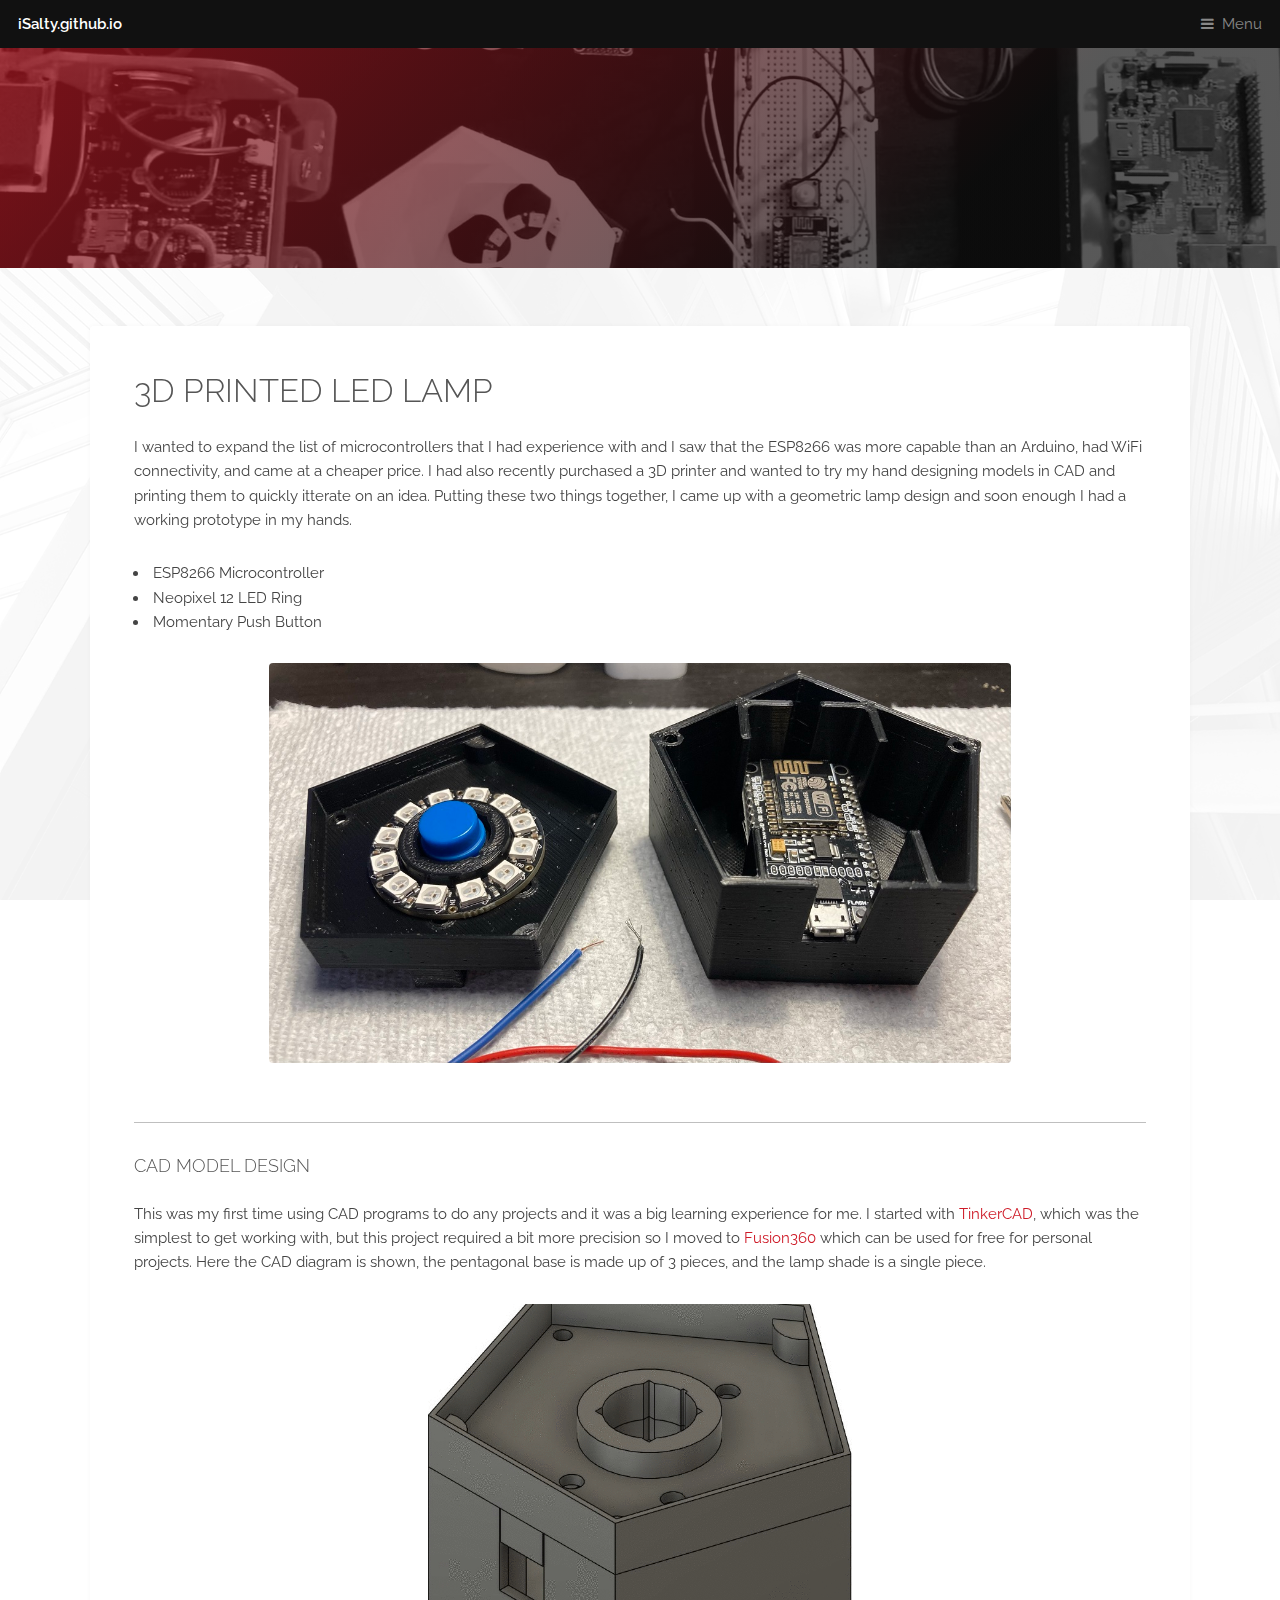
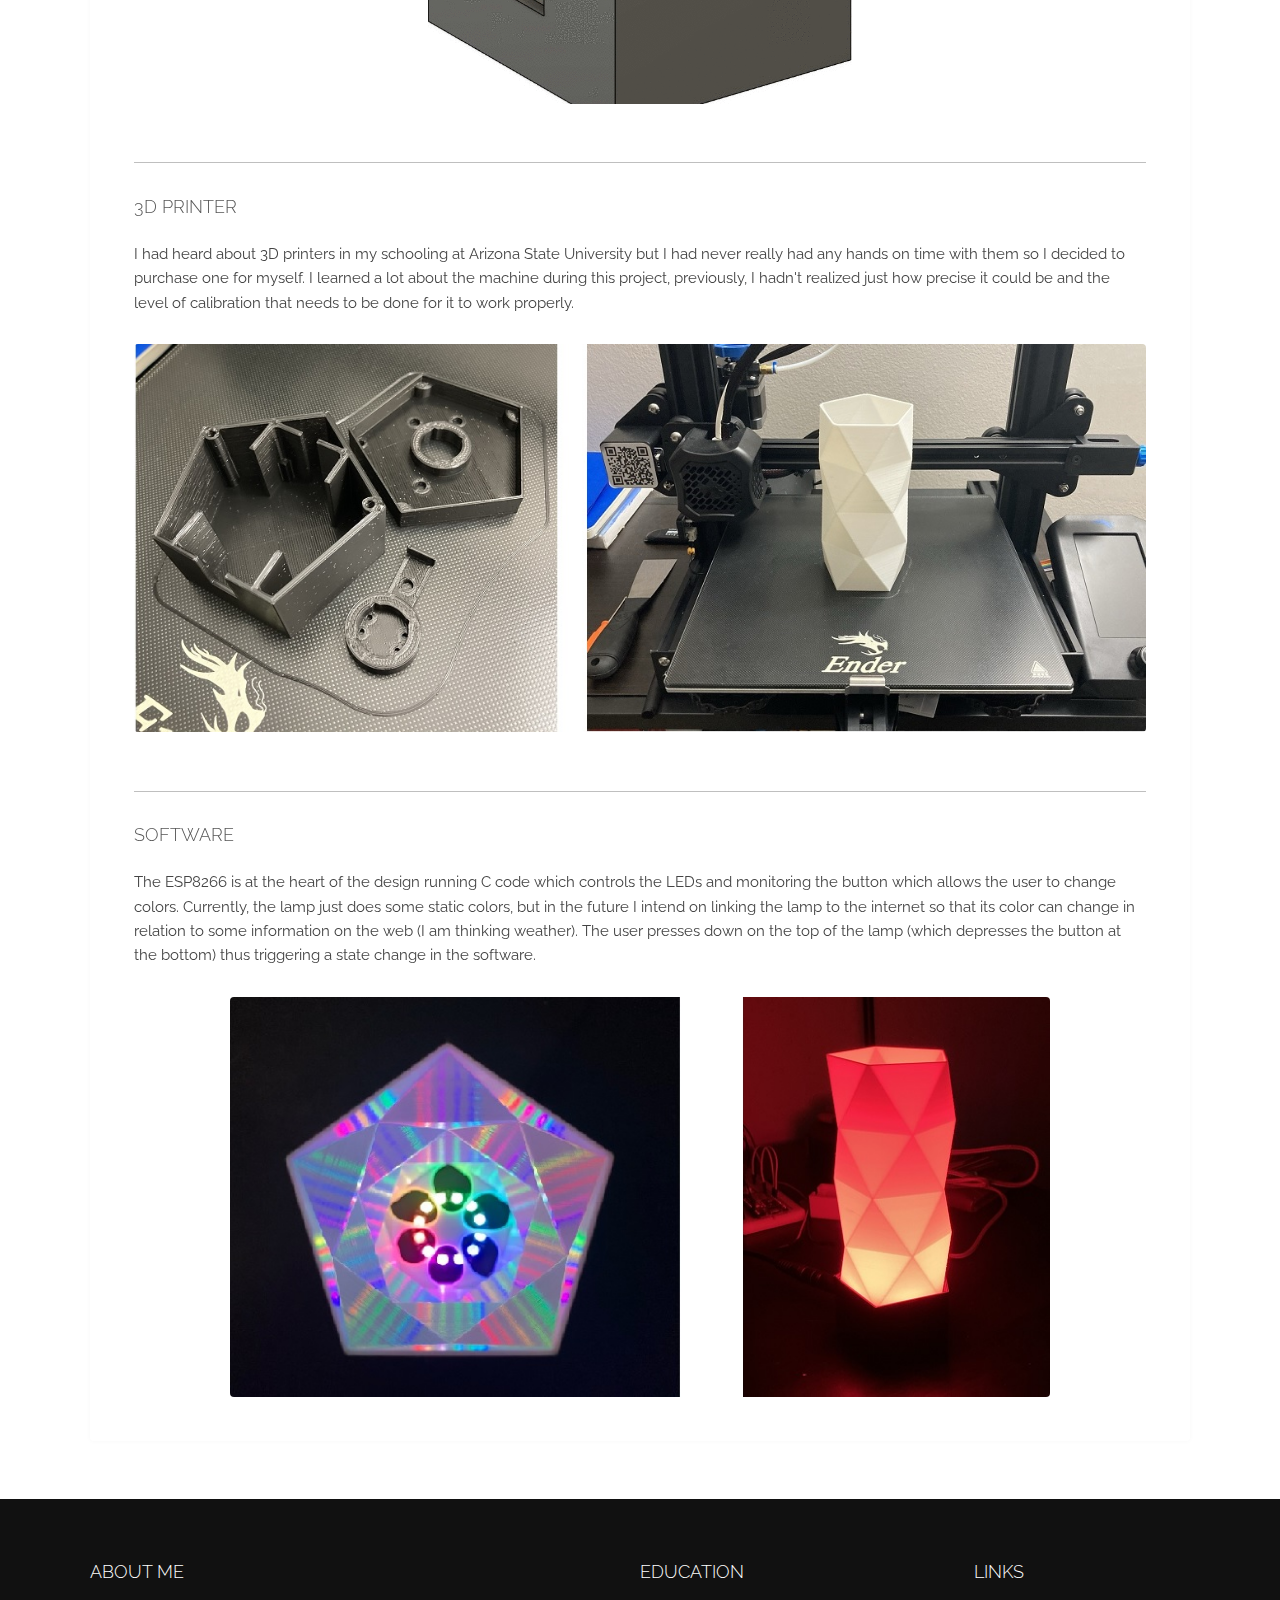
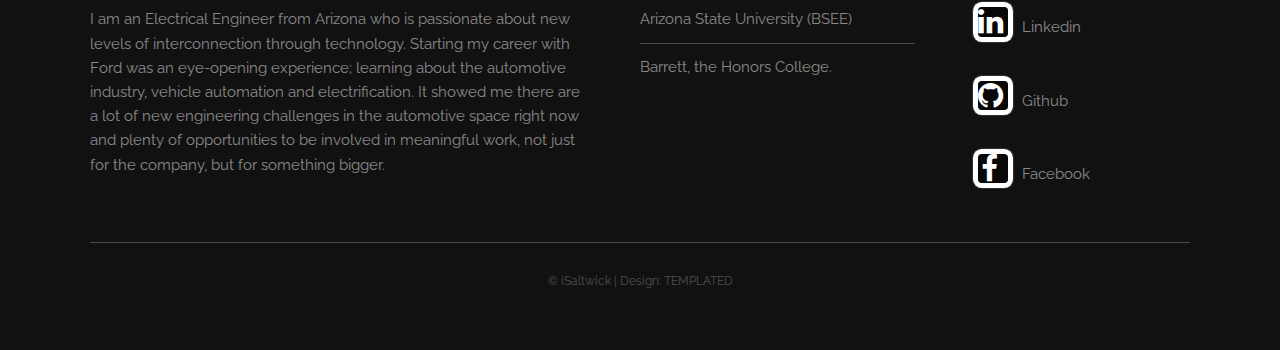
==== commit 322327f8: "Fixed grammer in About section" ====
--- a/3dPrintedLamp.html
+++ b/3dPrintedLamp.html
@@ -94,8 +94,10 @@
 				<div class="content">
 					<section>
 						<h3>About Me</h3>
-						<p>I am a young Electrical Engineering from Arizona who is passionate about new levels of interconnection through technology.
-						Starting my career with Ford was an eye-opening experience; learning about the automotive industry, vehicle automation and electrification. It showed me there are a lot of new engineering challenges in the automotive space right now and plenty of opportunities to be involved in meaningful work, not just for the company, but for something bigger. </p>
+						<p>I am an Electrical Engineer from Arizona who is passionate about new levels of interconnection through technology.
+							Starting my career with Ford was an eye-opening experience; learning about the automotive industry, vehicle automation 
+							and electrification. It showed me there are a lot of new engineering challenges in the automotive space right now and 
+							plenty of opportunities to be involved in meaningful work, not just for the company, but for something bigger. </p>
 					</section>
 					<section>
 						<h3>Education</h3>
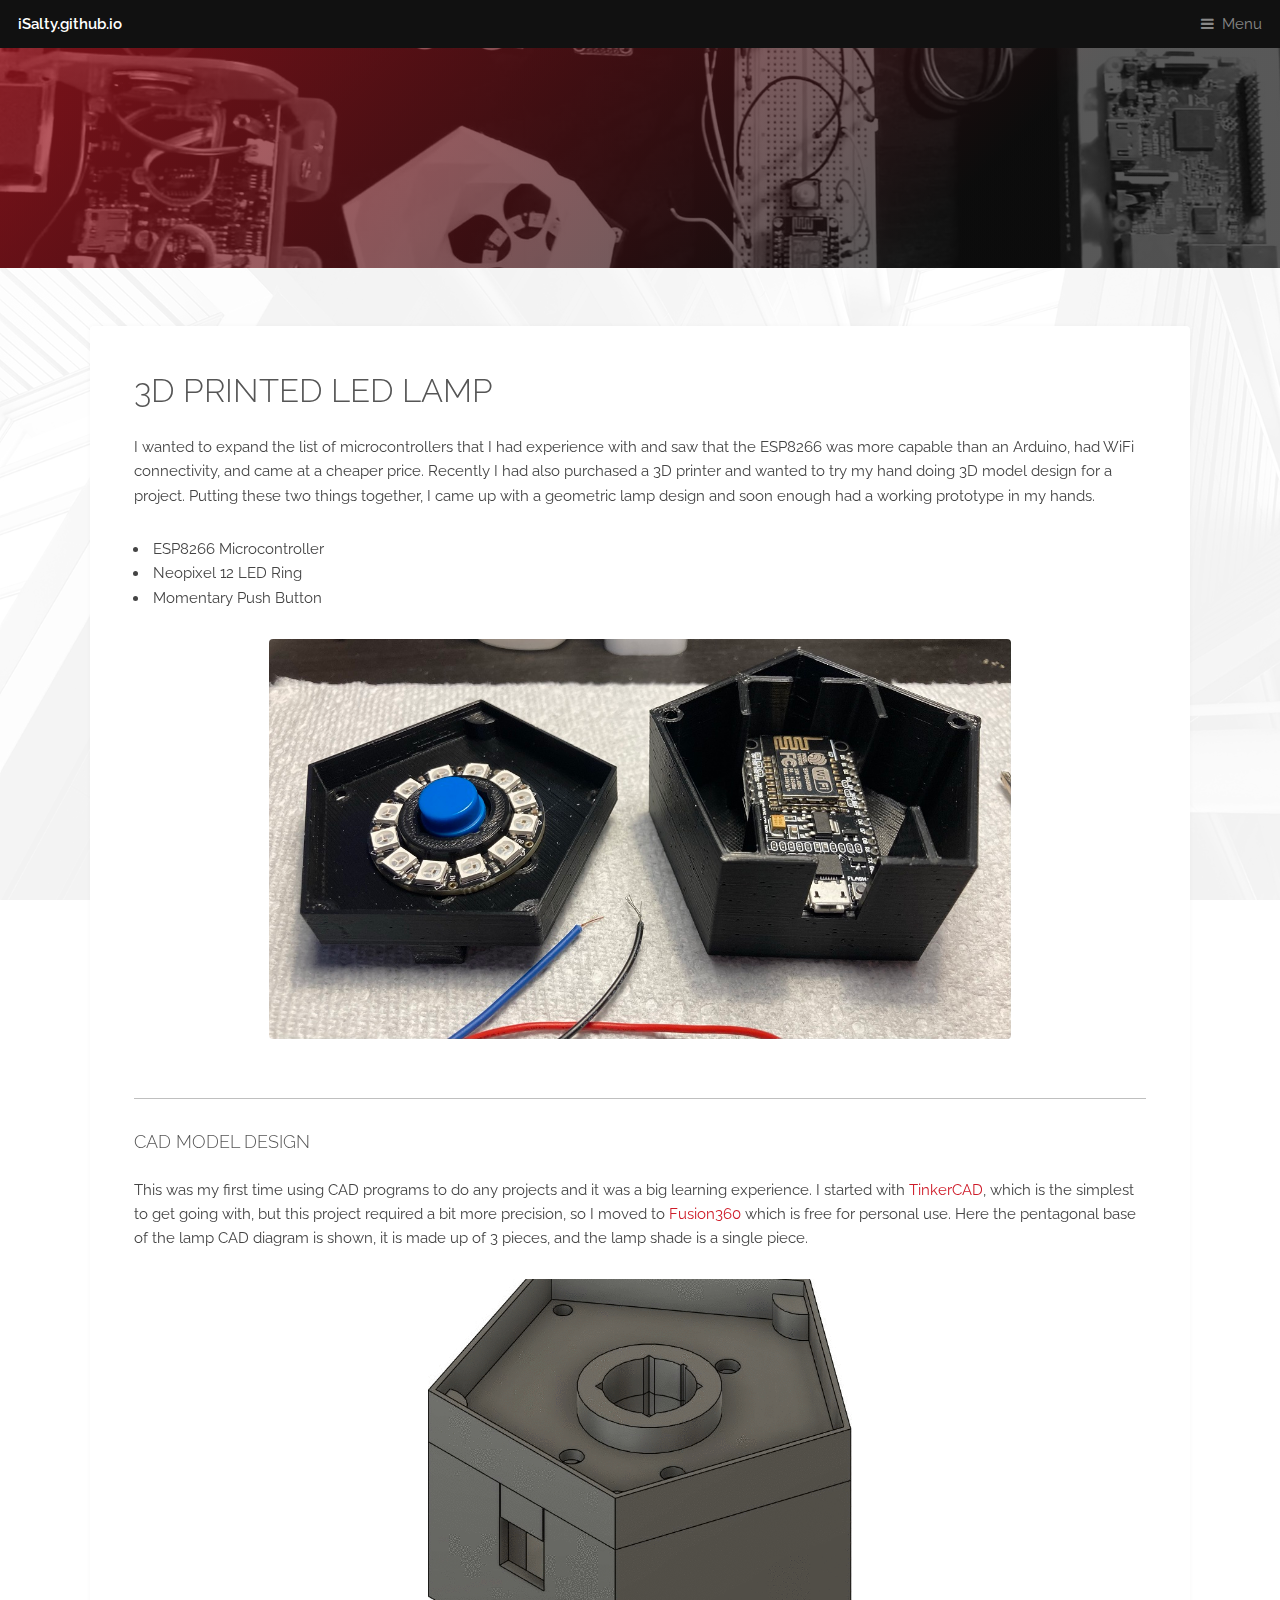
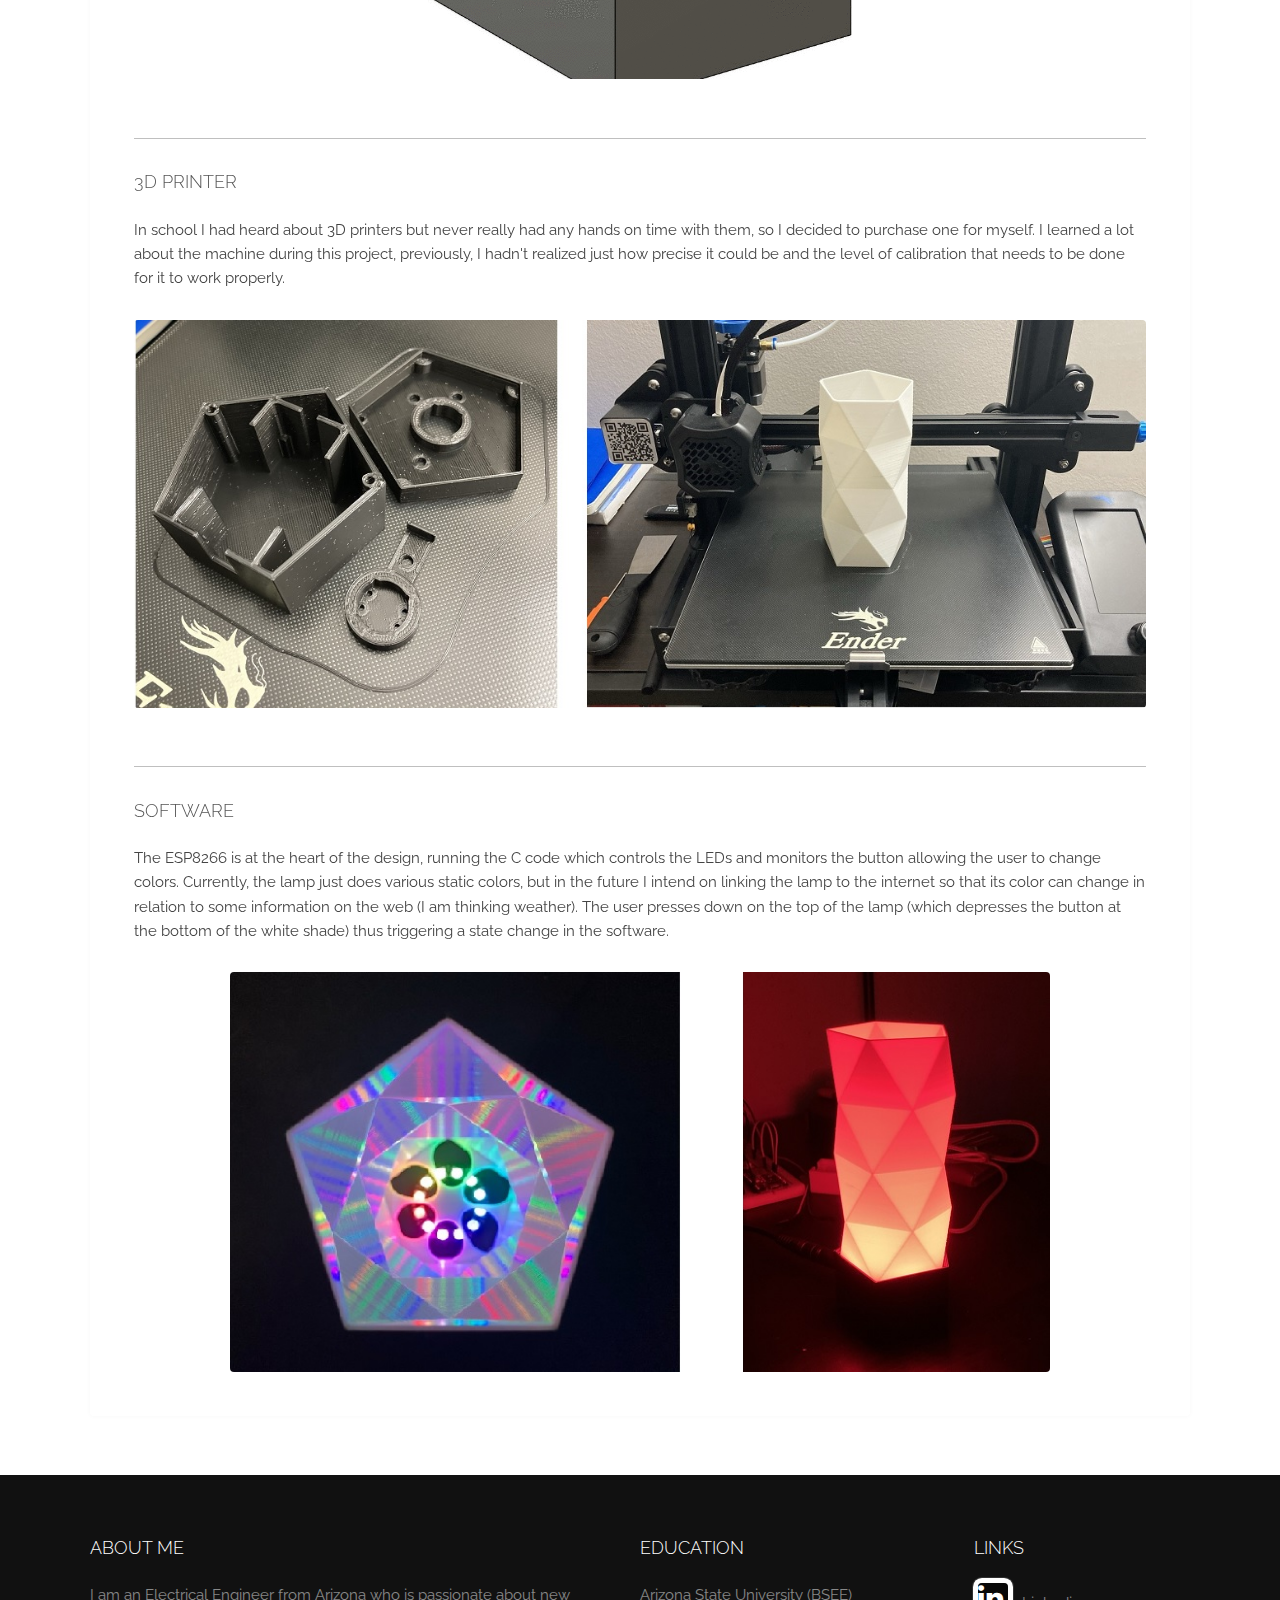
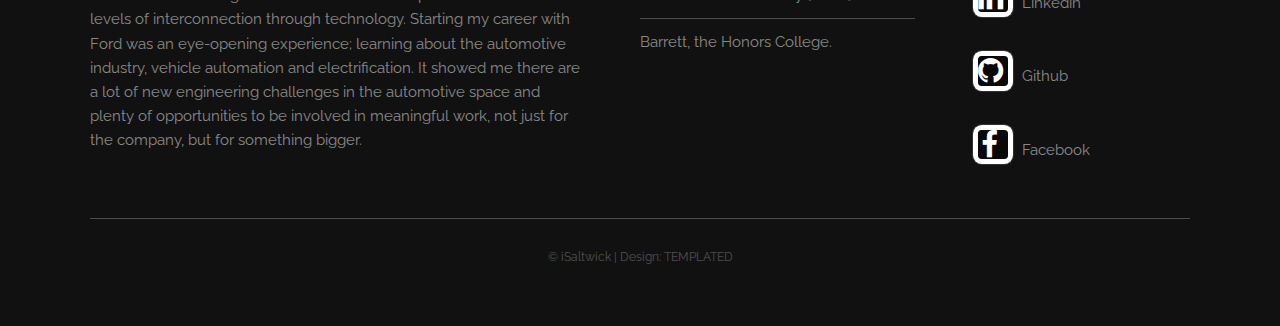
==== commit 403a69d9: "Proof read posts" ====
--- a/3dPrintedLamp.html
+++ b/3dPrintedLamp.html
@@ -44,9 +44,9 @@
 						<header>
 							<h2>3D Printed LED Lamp</h2>
 						</header>
-						<p>I wanted to expand the list of microcontrollers that I had experience with and I saw that the ESP8266 was more capable than an Arduino, had WiFi connectivity, 
-							and came at a cheaper price. I had also recently purchased a 3D printer and wanted to try my hand designing models in CAD and printing them to quickly itterate 
-							on an idea. Putting these two things together, I came up with a geometric lamp design and soon enough I had a working prototype in my hands.
+						<p>I wanted to expand the list of microcontrollers that I had experience with and saw that the ESP8266 was more capable than an Arduino, had WiFi connectivity, 
+							and came at a cheaper price. Recently I had also purchased a 3D printer and wanted to try my hand doing 3D model design for a project. Putting these two things 
+							together, I came up with a geometric lamp design and soon enough had a working prototype in my hands.
 						</p>
 						<ul>
 							<li>ESP8266 Microcontroller</li>
@@ -58,27 +58,26 @@
 						</div>
 						<hr />
 						<h3>CAD Model Design</h3>
-						<p>This was my first time using CAD programs to do any projects and it was a big learning experience for me. I started with <a href="https://www.tinkercad.com/" target="blank">TinkerCAD</a>, 
-							which was the simplest to get working with, but this project required a bit more precision so I moved to <a href="https://www.autodesk.com/products/fusion-360/personal" target="blank">Fusion360</a> which can be used 
-							for free for personal projects. Here the CAD diagram is shown, the pentagonal base is made up of 3 pieces, and the lamp shade is a single piece.
+						<p>This was my first time using CAD programs to do any projects and it was a big learning experience. I started with <a href="https://www.tinkercad.com/" target="blank">TinkerCAD</a>, 
+							which is the simplest to get going with, but this project required a bit more precision, so I moved to <a href="https://www.autodesk.com/products/fusion-360/personal" target="blank">
+							Fusion360</a> which is free for personal use. Here the pentagonal base of the lamp CAD diagram is shown, it is made up of 3 pieces, and the lamp shade is a single piece.
 						</p>
 						<div style="max-height: 400px">
 							<img class="image center" src="images/3dPrintedLamp/CAD_BaseModel.gif" style="max-height: 400px">
 						</div>
 						<hr />
 						<h3>3D Printer</h3>
-						<p>I had heard about 3D printers in my schooling at Arizona State University but I had never really had any hands on time with them so I decided to purchase one for myself.
-							I learned a lot about the machine during this project, previously, I hadn't realized just how precise it could be and the level of calibration that needs to be done for 
-							it to work properly.
+						<p>In school I had heard about 3D printers but never really had any hands on time with them, so I decided to purchase one for myself. I learned a lot about the machine 
+							during this project, previously, I hadn't realized just how precise it could be and the level of calibration that needs to be done for it to work properly.
 						</p>
 						<div style="max-height: 400px">
 							<img class="image center" src="images/3dPrintedLamp/PrintedParts.jpg" style="max-height: 400px">
 						</div>
 						<hr />
 						<h3>Software</h3>
-						<p>The ESP8266 is at the heart of the design running C code which controls the LEDs and monitoring the button which allows the user to change colors. Currently, the lamp just
-							does some static colors, but in the future I intend on linking the lamp to the internet so that its color can change in relation to some information on the web (I am thinking
-							weather). The user presses down on the top of the lamp (which depresses the button at the bottom) thus triggering a state change in the software.
+						<p>The ESP8266 is at the heart of the design, running the C code which controls the LEDs and monitors the button allowing the user to change colors. Currently, the lamp just
+							does various static colors, but in the future I intend on linking the lamp to the internet so that its color can change in relation to some information on the web (I am thinking
+							weather). The user presses down on the top of the lamp (which depresses the button at the bottom of the white shade) thus triggering a state change in the software.
 						</p>
 						<div style="max-height: 400px">
 							<img class="image center" src="images/3dPrintedLamp/LitUpLamp.jpg" style="max-height: 400px">
@@ -96,7 +95,7 @@
 						<h3>About Me</h3>
 						<p>I am an Electrical Engineer from Arizona who is passionate about new levels of interconnection through technology.
 							Starting my career with Ford was an eye-opening experience; learning about the automotive industry, vehicle automation 
-							and electrification. It showed me there are a lot of new engineering challenges in the automotive space right now and 
+							and electrification. It showed me there are a lot of new engineering challenges in the automotive space and 
 							plenty of opportunities to be involved in meaningful work, not just for the company, but for something bigger. </p>
 					</section>
 					<section>
